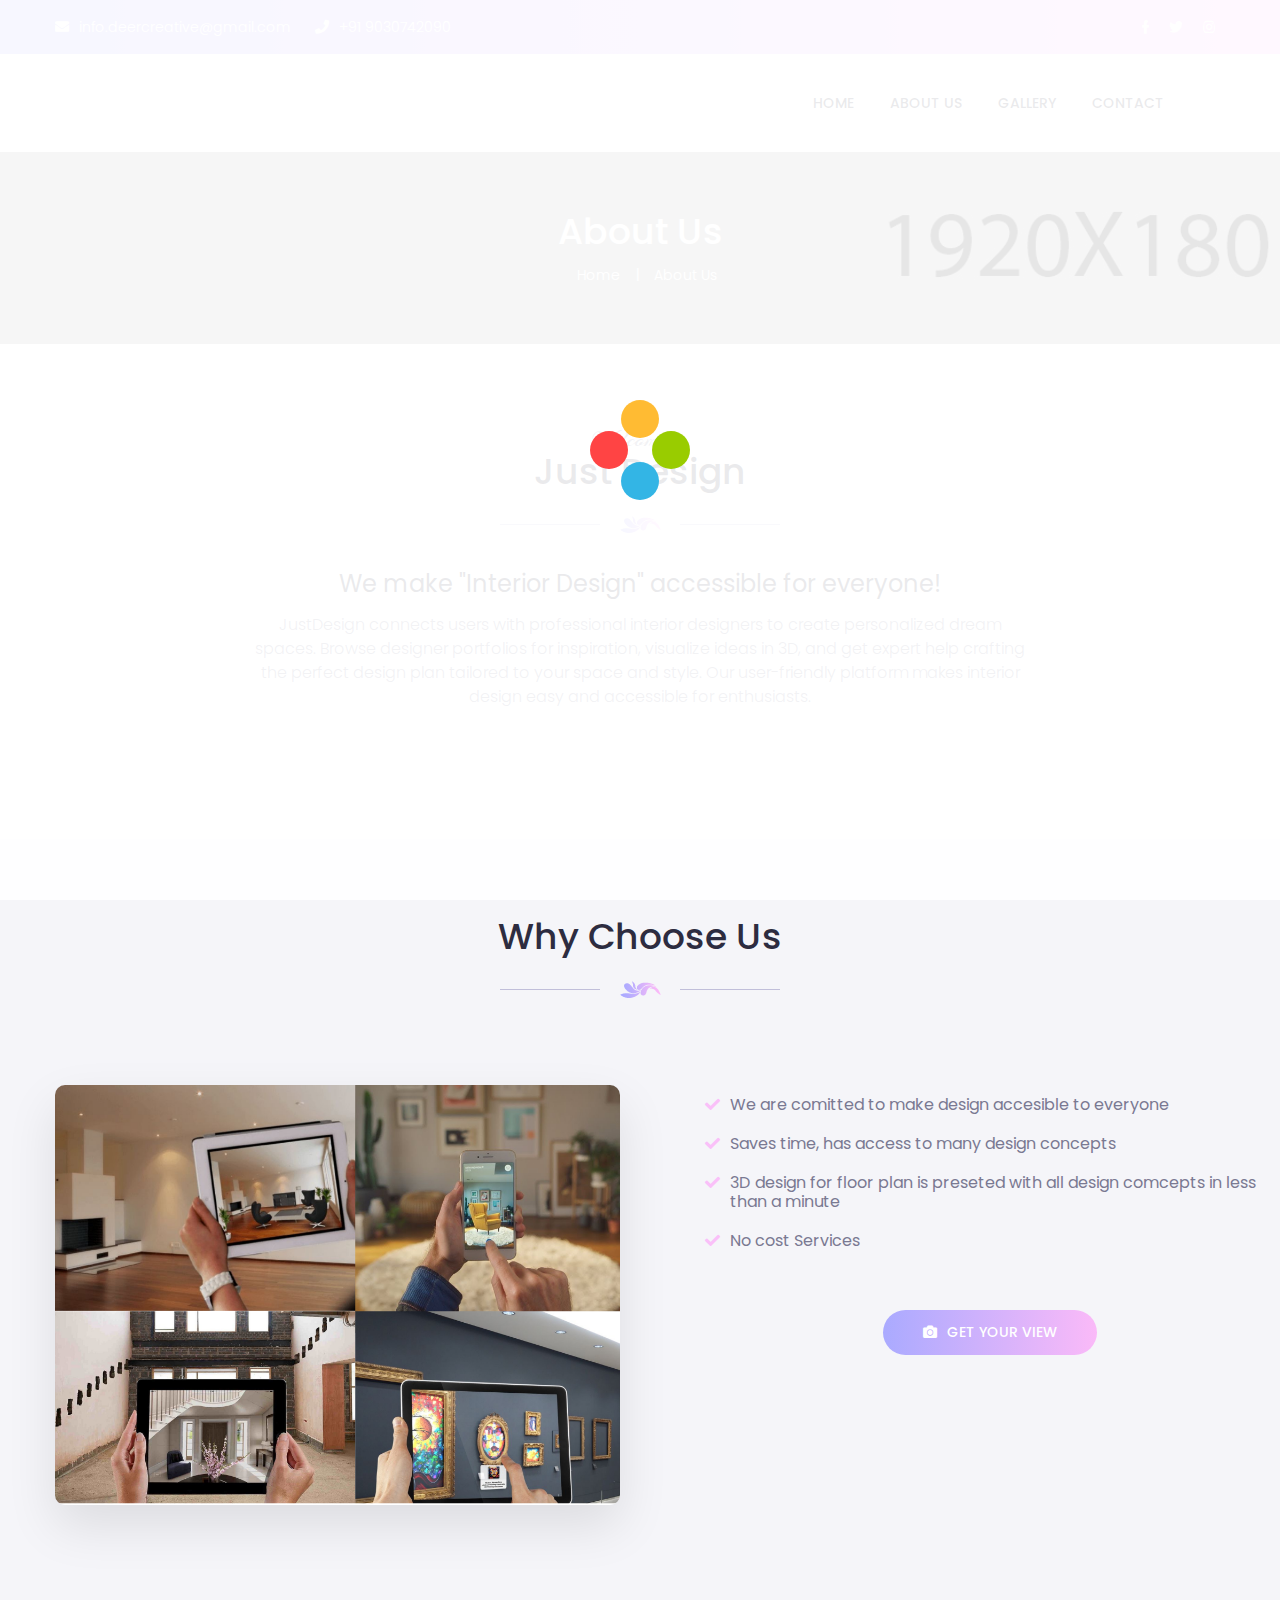
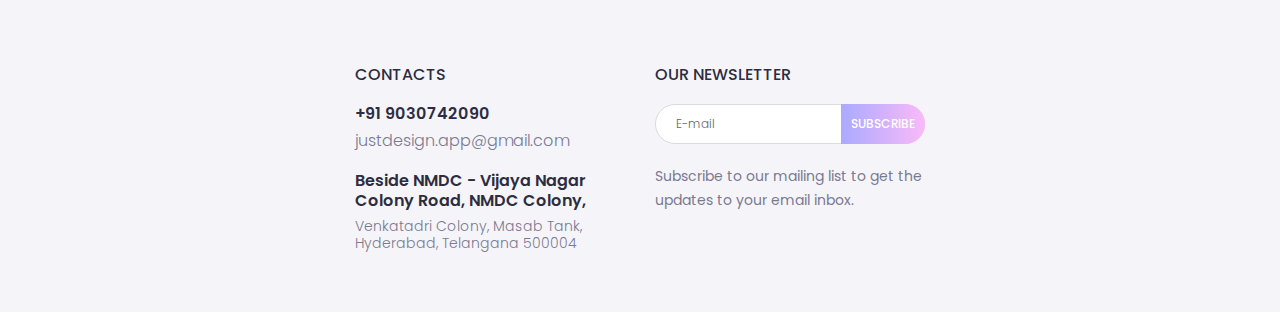
==== aboutus.html @ 532f26d9 "init" ====
<!doctype html>
<!--[if lt IE 7]>		<html class="no-js lt-ie9 lt-ie8 lt-ie7" lang=""> <![endif]-->
<!--[if IE 7]>			<html class="no-js lt-ie9 lt-ie8" lang=""> <![endif]-->
<!--[if IE 8]>			<html class="no-js lt-ie9" lang=""> <![endif]-->
<!--[if gt IE 8]><!-->	<html class="no-js" lang=""> <!--<![endif]-->
<head>
	<meta charset="utf-8">
	<meta http-equiv="X-UA-Compatible" content="IE=edge">
	<meta name="description" content="">
	<meta name="viewport" content="width=device-width, initial-scale=1">
	<title>Just Design | About us</title>
	<link rel="stylesheet" href="css/bootstrap.css">
	<link rel="stylesheet" href="css/icomoon.css">
	<link rel="stylesheet" href="css/icofont.css">
	<link rel="stylesheet" href="css/plugins.css">
	<link rel="stylesheet" href="style.css">
	<link rel="stylesheet" href="css/color.css">
	<link rel="stylesheet" href="css/responsive.css">
	<script src="js/vendor/modernizr-2.8.3-respond-1.4.2.min.js"></script>
</head>
<body class="hb-home hb-homeone">
	<!--[if lt IE 8]>
		<p class="browserupgrade">You are using an <strong>outdated</strong> browser. Please <a href="http://browsehappy.com/">upgrade your browser</a> to improve your experience.</p>
	<![endif]-->
	<!--************************************
			Wrapper Start
	*************************************-->
	<div id="hb-wrapper" class="hb-wrapper hb-haslayout">
		<!--************************************
				Header Start
		*************************************-->
		<header id="hb-header" class="hb-header hb-haslayout">
			<div class="hb-topbar">
				<div class="container">
					<div class="row">
						<div class="col-xs-12 col-sm-12 col-md-12">
							<div class="hb-info-area">
								<ul class="list-unstyled hb-info">
									<li><a href="mailto:info.deercreative@gmail.com"><i class="fa fa-envelope"></i>info.deercreative@gmail.com</a>
									</li>
									<li><i class="fa fa-phone"></i>+91 9030742090</li>
								</ul>
							</div>
							<div class="hb-socialicons-area">
								<!-- <span class="hb-timeandday">Open hours: 8.00-18.00 Mon-Fri</span> -->
								<ul class="hb-socialicons hb-withoutbackground list-unstyled">
									<li><a href="javascript:void(0);"><i class="fab fa-facebook-f"></i></a></li>
									<li><a href="javascript:void(0);"><i class="fab fa-twitter"></i></a></li>
									<!-- <li><a href="javascript:void(0);"><i class="fab fa-google-plus-g"></i></a></li> -->
									<li><a href="javascript:void(0);"><i class="fab fa-instagram"></i></a></li>
								</ul>
							</div>
						</div>
					</div>
				</div>
			</div>
			<div class="hb-navigationarea">
				<div class="container">
					<div class="row">
						<div class="col-xs-12 col-sm-12 col-md-12 col-lg-12">
							<!-- <strong class="hb-logo"><a href="index.html"><img src="images/logo.png" alt="company logo here"></a></strong> -->
							<div class="hb-addnav">
								<!-- <div class="hb-searcharea">
									<a href="#" class="search-opener"><i class="icon_search"></i></a>
								</div> -->
								<!-- <div class="hb-cartarea">
									<a class="dropdown-toggle" data-toggle="dropdown" href="#" role="button" aria-haspopup="true" aria-expanded="false">
									<span class="icon_bag_alt"></span>
									</a>
									<ul class="list-unstyled dropdown-menu hb-cart right">
										<li>
											<figure><img src="images/cart-img01.jpg" alt="image description"></figure>
											<h3><span>$130.00 x 1</span>OIL MASSAGES</h3>
											<button><i class="ti-close"></i></button>
										</li>
										<li>
											<figure><img src="images/cart-img02.jpg" alt="image description"></figure>
											<h3><span>$130.00 x 1</span>OIL MASSAGES</h3>
											<button><i class="ti-close"></i></button>
										</li>
										<li>
											<span class="hb-total">total:<em>$460.00</em></span>
										</li>
										<li>
											<a href="javascript:void(0);" class="hb-btn hb-btn-lg changehover font-base fw-medium text-center text-uppercase">VIEW CARD</a>
											<a href="javascript:void(0);" class="hb-btn hb-btn-lg font-base fw-medium text-center text-uppercase">CHECK OUT</a>
										</li>
									</ul>
								</div> -->
							</div>
							<nav id="hb-nav" class="hb-nav">
								<div class="navbar-header">
									<button type="button" class="navbar-toggle collapsed" data-toggle="collapse" data-target="#hb-navigation" aria-expanded="false">
										<span class="sr-only">Toggle navigation</span>
										<span class="icon-bar"></span>
										<span class="icon-bar"></span>
										<span class="icon-bar"></span>
									</button>
								</div>
								<div id="hb-navigation" class="collapse navbar-collapse hb-navigation">
									<ul>                                                                    
										<li>
											<a href="index.html">Home</a>
										</li>
										<li><a href="aboutus.html">About Us</a></li>
										<li>
											<a href="gallery.html">Gallery</a>
										</li>
										<li><a href="contactus.html">Contact</a></li>
									</ul>
								</div>
							</nav>
						</div>
					</div>
				</div>
			</div>
		</header>
		<!--************************************
				Header End
		*************************************-->
		<div class="search-popup">
			<div class="holder">
				<div class="block">
					<a href="#" class="close-btn"><i class="fa fa-times"></i></a>
					<form action="#" class="search-form">
						<fieldset>
							<input type="search" class="form-control" placeholder="Search">
							<button type="submit" class="btn-primary"><i class="fa fa-search"></i></button>
						</fieldset>
					</form>
				</div>
			</div>
		</div>
		<!--************************************
				Banner Start
		*************************************-->
		<div id="hb-innerbanner" class="hb-innerbanner hb-haslayout">
			<div class="container">
				<div class="row">
					<div class="col-xs-12">
						<div class="hb-innerbanner-area">
							<div  class="hb-bannarheading">
								<h1>About Us</h1>
							</div>
							<ul class="list-unstyled hb-breadcrumb">
								<li><a href="index.html">Home</a></li>
								<li>About us</li>
							</ul>
						</div>
					</div>
				</div>
			</div>
		</div>
		<!--************************************
				Banner End
		*************************************-->
		<!--************************************
				Main Start
		*************************************-->
		<main id="hb-main" class="hb-main hb-haslayout">
			<!--************************************
						Paradise Center Start
			*************************************-->
			<section id="hb-paradisecenter" class="hb-paradisecenter hb-sectionspace hb-haslayout">
				<div class="container">
					<div class="row">
						<div class="col-xs-12 col-sm-12 col-sm-offset-0 col-md-8 col-md-offset-2">
							<div class="hb-sectionhead mb-50">
								<div class="hb-sectiontitle">
									<h2><span>Welcome to</span>
										Just Design
									</h2>
								</div>
								<div class="hb-headcontent">
									<h2>We make "Interior Design" accessible for everyone!</h2>
									<div class="hb-description">
										<p>JustDesign connects users with professional interior designers to create personalized dream spaces. Browse designer portfolios for inspiration, visualize ideas in 3D, and get expert help crafting the perfect design plan tailored to your space and style. Our user-friendly platform makes interior design easy and accessible for enthusiasts.</p>
									</div>
								</div>
							</div>
							<!-- <div class="hb-paradisecenter-area hb-haslayout">
								<figure class="hb-aboutusvideo">
									<img src="https://via.placeholder.com/770x400" alt="images description">
									<a href="https://www.youtube.com/embed/YE7VzlLtp-4?rel=0" data-lightbox="image-1" data-fullscreenmode="true" class="hb-video-btn lightbox html5lightbox"><i class="ti-control-play"></i></a>
								</figure>
							</div> -->
						</div>
					</div>
				</div>
			</section>
			<!--************************************
						Paradise Center End
			*************************************-->
			<!--************************************
						Team Start
			*************************************-->
			<!-- <section id="hb-team" class="hb-team hb-sectionspace hb-bg hb-haslayout">
				<div class="container">
					<div class="row">
						<div class=" col-xs-12 col-sm-12 col-sm-offset-0 col-md-8 col-md-offset-2">
							<div class="hb-sectionhead mb-50">
								<div class="hb-sectiontitle">
									<h2><span>Our Staff</span>
										Meet our Experts
									</h2>
								</div>
							</div>
						</div>
						<div class="hb-teamarea hb-haslayout">
							<div class="col-xs-12 col-sm-6 col-md-3">
								<div class="hb-teambox">
									<figure class="hb-teamimg">
										<img src="https://via.placeholder.com/170x170" alt="images description">
										<figcaption class="hb-imagecontent">
										</figcaption>
									</figure>
									<div class="hb-teamcontent">
										<h3 class="hb-headingtree">Jackson Nash
											<span>Massagist</span>
										</h3>
										<ul class="list-unstyled hb-socialicons hb-socialicons-sm">
											<li class="hb-facebook"><a href="javascript:void(0);"><i class="fab fa-facebook-f"></i></a></li>
											<li class="hb-twitter"><a href="javascript:void(0);"><i class="fab fa-twitter"></i></a></li>
											<li class="hb-googleplus"><a href="javascript:void(0);"><i class="fab fa-google-plus-g"></i></a></li>
											<li class="hb-linkedin"><a href="javascript:void(0);"><i class="fab fa-linkedin-in"></i></a></li>
										</ul>
									</div>
								</div>
							</div>
							<div class="col-xs-12 col-sm-6 col-md-3">
								<div class="hb-teambox">
									<figure class="hb-teamimg">
										<img src="https://via.placeholder.com/170x170" alt="images description">
										<figcaption class="hb-imagecontent">
										</figcaption>
									</figure>
									<div class="hb-teamcontent">
										<h3 class="hb-headingtree">Ollie Schneider
											<span>Orthopaedic Doctor</span>
										</h3>
										<ul class="list-unstyled hb-socialicons hb-socialicons-sm">
											<li class="hb-facebook"><a href="javascript:void(0);"><i class="fab fa-facebook-f"></i></a></li>
											<li class="hb-twitter"><a href="javascript:void(0);"><i class="fab fa-twitter"></i></a></li>
											<li class="hb-googleplus"><a href="javascript:void(0);"><i class="fab fa-google-plus-g"></i></a></li>
											<li class="hb-linkedin"><a href="javascript:void(0);"><i class="fab fa-linkedin-in"></i></a></li>
										</ul>
									</div>
								</div>
							</div>
							<div class="col-xs-12 col-sm-6 col-md-3">
								<div class="hb-teambox">
									<figure class="hb-teamimg">
										<img src="https://via.placeholder.com/170x170" alt="images description">
										<figcaption class="hb-imagecontent">
										</figcaption>
									</figure>
									<div class="hb-teamcontent">
										<h3 class="hb-headingtree">Roger West
											<span>Skin Expert</span>
										</h3>
										<ul class="list-unstyled hb-socialicons hb-socialicons-sm">
											<li class="hb-facebook"><a href="javascript:void(0);"><i class="fab fa-facebook-f"></i></a></li>
											<li class="hb-twitter"><a href="javascript:void(0);"><i class="fab fa-twitter"></i></a></li>
											<li class="hb-googleplus"><a href="javascript:void(0);"><i class="fab fa-google-plus-g"></i></a></li>
											<li class="hb-linkedin"><a href="javascript:void(0);"><i class="fab fa-linkedin-in"></i></a></li>
										</ul>
									</div>
								</div>
							</div>
							<div class="col-xs-12 col-sm-6 col-md-3">
								<div class="hb-teambox">
									<figure class="hb-teamimg">
										<img src="https://via.placeholder.com/170x170" alt="images description">
										<figcaption class="hb-imagecontent">
										</figcaption>
									</figure>
									<div class="hb-teamcontent">
										<h3 class="hb-headingtree">Alex Manning
											<span>Chiropractic</span>
										</h3>
										<ul class="list-unstyled hb-socialicons hb-socialicons-sm">
											<li class="hb-facebook"><a href="javascript:void(0);"><i class="fab fa-facebook-f"></i></a></li>
											<li class="hb-twitter"><a href="javascript:void(0);"><i class="fab fa-twitter"></i></a></li>
											<li class="hb-googleplus"><a href="javascript:void(0);"><i class="fab fa-google-plus-g"></i></a></li>
											<li class="hb-linkedin"><a href="javascript:void(0);"><i class="fab fa-linkedin-in"></i></a></li>
										</ul>
									</div>
								</div>
							</div>
						</div>
					</div>
				</div>
			</section> -->
			<!--************************************
						Team End
			*************************************-->
			<!--************************************
						Why Choose US Start
			*************************************-->
			<section id="hb-whychooseus" class="hb-whychooseus hb-sectionspace hb-bg hb-haslayout">
				<div class="container">
					<div class="row">
						<div class=" col-xs-12 col-sm-12 col-sm-offset-0 col-md-8 col-md-offset-2">
							<div class="hb-sectionhead mb-50">
								<div class="hb-sectiontitle">
									<h2><span></span>
										Why Choose Us
									</h2>
								</div>
							</div>
						</div>
						<div class="col-xs-12 col-sm-6 col-md-6 col-lg-6">
							<figure class="hb-whychooseus-img">
								<img src="images/whychooseus.png" alt="images description">
							</figure>
						</div>
						<div class="col-xs-12 col-sm-6 col-md-6 col-lg-6">
							<div class="hb-whychooseus-content">
								<div class="hb-whychooseus-title">
									<!-- <h3 class="hb-twoheading">Special Treatments</h3> -->
								</div>
								<ul class="list-unstyled hb-whychooseus-list">
									<li>We are comitted to make design accesible to everyone</li>
									<li>Saves time, has access to many design concepts</li>
									<li>3D design for floor plan is preseted with all design comcepts in less than a minute</li>
									<li>No cost Services</li>
									<!-- <li>Special gifts & offers for you</li>
									<li>Created by Medical Professionals of Spa Lab</li> -->
								</ul>
								<!-- <div id="hb-statisticscounters" class="hb-statisticscounters">
									<div class="hb-counter">
										<h3><span data-from="0" data-to="135" data-speed="2000" data-refresh-interval="50">135</span></h3>
										<h4>Clients</h4>
									</div>
									<div class="hb-counter">
										<h3><span data-from="0" data-to="28" data-speed="2000" data-refresh-interval="50">28</span></h3>
										<h4>Therapists</h4>
									</div>
									<div class="hb-counter">
										<h3><span data-from="0" data-to="46" data-speed="2000" data-refresh-interval="50">46</span></h3>
										<h4>Procedures</h4>
									</div>
									<div class="hb-counter">
										<h3><span data-from="0" data-to="27" data-speed="2000" data-refresh-interval="50">27</span></h3>
										<h4>Treatments</h4>
									</div>
								</div> -->
								<div class="hb-btnarea">
									<a href="giftcertificates.html" class="hb-btn"><i class="fa fa-camera"></i>Get your view</a>
								</div>
							</div>
						</div>
					</div>
				</div>
			</section>
			<!--************************************
						Why Choose US End
			*************************************-->
			<!--************************************
						Testimonial Start
			*************************************-->
			<!-- <div id="hb-testimonial" class="hb-testimonial hb-sectionspace hb-haslayout">
				<div class="container">
					<div class="row">
						<div class=" col-sm-12 col-xs-12 col-xs-offset-0 col-md-8 col-md-offset-2">
							<div id="hb-testimonialslider" class="hb-testimonialslider owl-carousel hb-haslayout" >
								<div class="item">
									<div class="hb-testimonialcontent">
										<figure>
											<img src="images/quotes-img01.png" alt="image description">	
										</figure>
										<div class="hb-description">
											<p>Had a massage at deep by the training student ,very professional ,very relaxing and felt very comfortable throughout the treatment ,the salon is always immaculately clean ,friendly and I would recommend this salon 100%</p>
										</div>
										<div  class="hb-uthername">
											<h3>Ollie Schneider</h3> -
											<span class="hb-stars"><span></span></span>
											<span>CEO DeerCreative</span>
										</div>
									</div>
								</div>
								<div class="item">
									<div class="hb-testimonialcontent">
										<figure>
											<img src="images/quotes-img01.png" alt="image description">	
										</figure>
										<div class="hb-description">
											<p>Had a massage at deep by the training student ,very professional ,very relaxing and felt very comfortable throughout the treatment ,the salon is always immaculately clean ,friendly and I would recommend this salon 100%</p>
										</div>
										<div  class="hb-uthername">
											<h3>Ollie Schneider</h3> -
											<span class="hb-stars"><span></span></span>
											<span>CEO DeerCreative</span>
										</div>
									</div>
								</div>
								<div class="item">
									<div class="hb-testimonialcontent">
										<figure>
											<img src="images/quotes-img01.png" alt="image description">	
										</figure>
										<div class="hb-description">
											<p>Had a massage at deep by the training student ,very professional ,very relaxing and felt very comfortable throughout the treatment ,the salon is always immaculately clean ,friendly and I would recommend this salon 100%</p>
										</div>
										<div  class="hb-uthername">
											<h3>Ollie Schneider</h3> -
											<span class="hb-stars"><span></span></span>
											<span>CEO DeerCreative</span>
										</div>
									</div>
								</div>
								<div class="item">
									<div class="hb-testimonialcontent">
										<figure>
											<img src="images/quotes-img01.png" alt="image description">	
										</figure>
										<div class="hb-description">
											<p>Had a massage at deep by the training student ,very professional ,very relaxing and felt very comfortable throughout the treatment ,the salon is always immaculately clean ,friendly and I would recommend this salon 100%</p>
										</div>
										<div  class="hb-uthername">
											<h3>Ollie Schneider</h3> -
											<span class="hb-stars"><span></span></span>
											<span>CEO DeerCreative</span>
										</div>
									</div>
								</div>
								<div class="item">
									<div class="hb-testimonialcontent">
										<figure>
											<img src="images/quotes-img01.png" alt="image description">	
										</figure>
										<div class="hb-description">
											<p>Had a massage at deep by the training student ,very professional ,very relaxing and felt very comfortable throughout the treatment ,the salon is always immaculately clean ,friendly and I would recommend this salon 100%</p>
										</div>
										<div  class="hb-uthername">
											<h3>Ollie Schneider</h3> -
											<span class="hb-stars"><span></span></span>
											<span>CEO DeerCreative</span>
										</div>
									</div>
								</div>
								<div class="item">
									<div class="hb-testimonialcontent">
										<figure>
											<img src="images/quotes-img01.png" alt="image description">	
										</figure>
										<div class="hb-description">
											<p>Had a massage at deep by the training student ,very professional ,very relaxing and felt very comfortable throughout the treatment ,the salon is always immaculately clean ,friendly and I would recommend this salon 100%</p>
										</div>
										<div  class="hb-uthername">
											<h3>Ollie Schneider</h3> -
											<span class="hb-stars"><span></span></span>
											<span>CEO DeerCreative</span>
										</div>
									</div>
								</div>
							</div>
							<div id="hb-testimonialsthumbslider" class="hb-testimonialsthumbslider hb-thumbs owl-carousel">
								<div class="item hb-thumb">
									<figure><img src="https://via.placeholder.com/80x80" alt="image description"></figure>
								</div>
								<div class="item hb-thumb">
									<figure><img src="https://via.placeholder.com/80x80" alt="image description"></figure>
								</div>
								<div class="item hb-thumb">
									<figure><img src="https://via.placeholder.com/80x80" alt="image description"></figure>
								</div>
								<div class="item hb-thumb">
									<figure><img src="https://via.placeholder.com/80x80" alt="image description"></figure>
								</div>
								<div class="item hb-thumb">
									<figure><img src="https://via.placeholder.com/80x80" alt="image description"></figure>
								</div>
								<div class="item hb-thumb">
									<figure><img src="https://via.placeholder.com/80x80" alt="image description"></figure>
								</div>
							</div>
						</div>
					</div>
				</div>
			</div> -->
			<!--************************************
						Testimonial End
			*************************************-->
			<!--************************************
						Appointment Start
			*************************************-->
			<!-- <section id="hb-appointment" class="hb-appointment hb-sectionspace hb-haslayout">
				<div class="container">
					<div class="row">
						<div class="col-xs-12 col-sm-12 col-md-5">
							<figure class="hb-appointmentimg">
								<img src="https://via.placeholder.com/545x470" alt="images description">
							</figure>
						</div>
						<div class="col-xs-12 col-sm-12 col-md-7">
							<div class="hb-sectionhead">
								<div class="hb-sectiontitle">
									<h2><span>Spa Center</span>
										Appointment
									</h2>
								</div>
							</div>
							<div class="hb-appointmentcontent">
								<h3>Want to Make a Booking or Have a Question?</h3>
								<div class="hb-description">
									<p>Call me : <strong>002-6666-8888</strong> or fill out our online booking <span>& equiry form and we’ll contact you</span></p>
								</div>
								<div class="hb-btnarea">
									<a href="booking.html" class="hb-btn">Make an appointment</a>
								</div>
							</div>
						</div>
					</div>
				</div>
			</section> -->
			<!--************************************
						Appointment End
			*************************************-->
		</main>
		<!--************************************
				Main End
		*************************************-->
		<!--************************************
				Footer Start
		*************************************-->
		<footer id="hb-footer" class="hb-footer hb-haslayout">
			<div class="hb-footer-area">
				<div class="container">
					<div class="row">
						<div class="col-xs-12 col-sm-6 col-md-3">
							<div class="hb-col">
								<strong class="hb-logo">
									<!-- <a href="javascript:void"><img src="images/logo.png" alt=""></a> -->
								</strong>
								<!-- <span class="hb-timeandday">Open hours: 8.00-18.00 Mon-Fri</span> -->
								<ul class="list-unstyled hb-socialicons">
									<!-- <li><a href="javascript:void(0);"><i class="fab fa-facebook-f"></i></a></li>
									<li><a href="javascript:void(0);"><i class="fab fa-twitter"></i></a></li>
									<li class="hb-googleplus"><a href="javascript:void(0);"><i class="fab fa-google-plus-g"></i></a></li> -->
									<li><a href="https://www.instagram.com/justdesign.app?igsh=MWFzcHBxNmJ0dnIwag%3D%3D&utm_source=qr"><i class="fab fa-instagram"></i></a></li>
								</ul>
							</div>
						</div>
						<div class="col-xs-12 col-sm-6 col-md-3">
							<div class="hb-col">
								<h3>Contacts</h3>
								<ul class="list-unstyled hb-info">
									<li><span>+91 9030742090<a href="#">justdesign.app@gmail.com</a></span>
									</li>
									<li><span>Beside NMDC - Vijaya Nagar Colony Road, NMDC Colony,<em>Venkatadri Colony, Masab Tank, Hyderabad, Telangana 500004</em></span></li>
								</ul>
							</div>
						</div>
						<div class="col-xs-12 col-sm-6 col-md-3">
							<div class="hb-col">
								<h3>Our Newsletter</h3>
								<div class="hb-emailarea">
									<form class="hb-formtheme">
										<fieldset>
											<div class="form-group">
												<input type="text" class="form-control" placeholder="E-mail">
												<button type="submit" class="hb-btn">SUBSCRIBE</button>
											</div>
										</fieldset>
									</form>
								</div>
								<div class="hb-description">
									<p>Subscribe to our mailing list to get the updates to your email inbox.</p>
								</div>
							</div>
						</div>
						<div class="col-xs-12 col-sm-6 col-md-3">
							<div class="hb-col hb-widget">
								<ul>
									<!-- <li><a href="javascript:void(0);"><img src="https://via.placeholder.com/80x80" alt="image description"></a></li>
									<li><a href="javascript:void(0);"><img src="https://via.placeholder.com/80x80" alt="image description"></a></li>
									<li><a href="javascript:void(0);"><img src="https://via.placeholder.com/80x80" alt="image description"></a></li>
									<li><a href="javascript:void(0);"><img src="https://via.placeholder.com/80x80" alt="image description"></a></li>
									<li><a href="javascript:void(0);"><img src="https://via.placeholder.com/80x80" alt="image description"></a></li>
									<li><a href="javascript:void(0);"><img src="https://via.placeholder.com/80x80" alt="image description"></a></li> -->
								</ul>
							</div>
						</div>
					</div>
				</div>
			</div>
			<!-- <div class="hb-footerbar">
				<div class="container">
					<div class="row">
						<div class="col-xs-12 col-sm-12 col-md-12">
							<span class="hb-copyright">Copyright ©2018 DeerCreative.</span>
							<ul class="list-unstyled hb-footernav">
								<li><a href="javascript:void(0);">About </a></li>
								<li><a href="javascript:void(0);">Terms & Conditions</a></li>
								<li><a href="javascript:void(0);">Privacy Policy</a></li>
								<li><a href="javascript:void(0);">Contact</a></li>
							</ul>
						</div>
					</div>
				</div>
			</div> -->
		</footer>
		<!--************************************
				Footer End
		*************************************-->
		<span id="back-top" class="text-center rounded-circle fa fa-angle-up"></span>
		<div id="loader" class="loader-holder">
			<div class="block">
			    <div class="dot white"></div>
			    <div class="dot"></div>
			    <div class="dot"></div>
			    <div class="dot"></div>
			    <div class="dot"></div>
			</div>
		</div>
	</div>
	<!--************************************
			Wrapper End
	*************************************-->
	<script src="js/vendor/jquery-library.js"></script>
	<script src="js/vendor/bootstrap.min.js"></script>
	<script src="js/owl.carousel.min.js"></script>
	<script src="js/isotope.pkgd.js"></script>
	<script src="js/isotop.js"></script>
	<script src="js/html5lightbox.js"></script>
	<script src="js/countTo.js"></script>
	<script src="js/appear.js"></script>
	<script src="js/main.js"></script>
</body>
</html>
---- css/icomoon.css ----
@font-face {
	font-family: 'icomoon';
	src: url('../fonts/icomoon.eot?hc836c');
	src: url('../fonts/icomoon.eot?hc836c#iefix') format('embedded-opentype'),
		 url('../fonts/icomoon.ttf?hc836c') format('truetype'),
		 url('../fonts/icomoon.woff?hc836c') format('woff'),
		 url('../fonts/icomoon.svg?hc836c#icomoon') format('svg');
	font-weight: normal;
	font-style: normal;
}
[class^="icon-"],
[class*=" icon-"] {
	font-family: 'icomoon' !important;
	speak: none;
	font-style: normal;
	font-weight: normal;
	font-variant: normal;
	text-transform: none;
	line-height: 1;
	-webkit-font-smoothing: antialiased;
	-moz-osx-font-smoothing: grayscale;
}
.icon-apartment:before { content: "\e900"; }
.icon-arrow-down-circle:before { content: "\e901"; }
.icon-arrow-left-circle:before { content: "\e902"; }
.icon-arrow-right-circle:before { content: "\e903"; }
.icon-arrow-up-circle:before { content: "\e904"; }
.icon-bicycle:before { content: "\e905"; }
.icon-bus:before { content: "\e906"; }
.icon-calendar-full:before { content: "\e907"; }
.icon-camera-video:before { content: "\e908"; }
.icon-car:before { content: "\e909"; }
.icon-chart-bars:before { content: "\e90a"; }
.icon-checkmark-circle:before { content: "\e90b"; }
.icon-chevron-down:before { content: "\e90c"; }
.icon-chevron-down-circle:before { content: "\e90d"; }
.icon-chevron-left:before { content: "\e90e"; }
.icon-chevron-left-circle:before { content: "\e90f"; }
.icon-chevron-right:before { content: "\e910"; }
.icon-chevron-right-circle:before { content: "\e911"; }
.icon-chevron-up:before { content: "\e912"; }
.icon-chevron-up-circle:before { content: "\e913"; }
.icon-circle-minus:before { content: "\e914"; }
.icon-cloud-sync:before { content: "\e915"; }
.icon-code:before { content: "\e916"; }
.icon-coffee-cup:before { content: "\e917"; }
.icon-construction:before { content: "\e918"; }
.icon-cross-circle:before { content: "\e919"; }
.icon-diamond:before { content: "\e91a"; }
.icon-dinner:before { content: "\e91b"; }
.icon-direction-ltr:before { content: "\e91c"; }
.icon-direction-rtl:before { content: "\e91d"; }
.icon-drop:before { content: "\e91e"; }
.icon-enter-down:before { content: "\e91f"; }
.icon-envelope:before { content: "\e920"; }
.icon-exit-up:before { content: "\e921"; }
.icon-file-add:before { content: "\e922"; }
.icon-film-play:before { content: "\e923"; }
.icon-frame-contract:before { content: "\e924"; }
.icon-frame-expand:before { content: "\e925"; }
.icon-funnel:before { content: "\e926"; }
.icon-graduation-hat:before { content: "\e927"; }
.icon-hand:before { content: "\e928"; }
.icon-heart-pulse:before { content: "\e929"; }
.icon-highlight:before { content: "\e92a"; }
.icon-hourglass:before { content: "\e92b"; }
.icon-inbox:before { content: "\e92c"; }
.icon-laptop-phone:before { content: "\e92d"; }
.icon-layers:before { content: "\e92e"; }
.icon-license:before { content: "\e92f"; }
.icon-lighter:before { content: "\e930"; }
.icon-linearicons:before { content: "\e931"; }
.icon-line-spacing:before { content: "\e932"; }
.icon-magnifier:before { content: "\e933"; }
.icon-map-marker:before { content: "\e934"; }
.icon-menu-circle:before { content: "\e935"; }
.icon-moon:before { content: "\e936"; }
.icon-move:before { content: "\e937"; }
.icon-music-note:before { content: "\e938"; }
.icon-mustache:before { content: "\e939"; }
.icon-paperclip:before { content: "\e93a"; }
.icon-paw:before { content: "\e93b"; }
.icon-phone-handset:before { content: "\e93c"; }
.icon-picture:before { content: "\e93d"; }
.icon-plus-circle:before { content: "\e93e"; }
.icon-pointer-down:before { content: "\e93f"; }
.icon-pointer-left:before { content: "\e940"; }
.icon-pointer-right:before { content: "\e941"; }
.icon-pointer-up:before { content: "\e942"; }
.icon-poop:before { content: "\e943"; }
.icon-power-switch:before { content: "\e944"; }
.icon-question-circle:before { content: "\e945"; }
.icon-screen:before { content: "\e946"; }
.icon-select:before { content: "\e947"; }
.icon-shirt:before { content: "\e948"; }
.icon-smartphone:before { content: "\e949"; }
.icon-star:before { content: "\e94a"; }
.icon-store:before { content: "\e94b"; }
.icon-sync:before { content: "\e94c"; }
.icon-tag:before { content: "\e94d"; }
.icon-text-align-center:before { content: "\e94e"; }
.icon-text-align-justify:before { content: "\e94f"; }
.icon-text-align-left:before { content: "\e950"; }
.icon-text-align-right:before { content: "\e951"; }
.icon-text-format:before { content: "\e952"; }
.icon-text-format-remove:before { content: "\e953"; }
.icon-text-size:before { content: "\e954"; }
.icon-thumbs-down:before { content: "\e955"; }
.icon-thumbs-up:before { content: "\e956"; }
.icon-train:before { content: "\e957"; }
.icon-trash:before { content: "\e958"; }
.icon-unlink:before { content: "\e959"; }
.icon-volume:before { content: "\e95a"; }
.icon-wheelchair:before { content: "\e95b"; }
.icon-home:before { content: "\e95c"; }
.icon-home2:before { content: "\e95d"; }
.icon-home3:before { content: "\e95e"; }
.icon-office:before { content: "\e95f"; }
.icon-newspaper:before { content: "\e960"; }
.icon-pencil:before { content: "\e961"; }
.icon-pencil2:before { content: "\e962"; }
.icon-quill:before { content: "\e963"; }
.icon-pen:before { content: "\e964"; }
.icon-blog:before { content: "\e965"; }
.icon-eyedropper:before { content: "\e966"; }
.icon-droplet:before { content: "\e967"; }
.icon-paint-format:before { content: "\e968"; }
.icon-image:before { content: "\e969"; }
.icon-images:before { content: "\e96a"; }
.icon-camera:before { content: "\e96b"; }
.icon-headphones:before { content: "\e96c"; }
.icon-music:before { content: "\e96d"; }
.icon-play:before { content: "\e96e"; }
.icon-film:before { content: "\e96f"; }
.icon-video-camera:before { content: "\e970"; }
.icon-dice:before { content: "\e971"; }
.icon-pacman:before { content: "\e972"; }
.icon-spades:before { content: "\e973"; }
.icon-clubs:before { content: "\e974"; }
.icon-diamonds:before { content: "\e975"; }
.icon-bullhorn:before { content: "\e976"; }
.icon-connection:before { content: "\e977"; }
.icon-podcast:before { content: "\e978"; }
.icon-feed:before { content: "\e979"; }
.icon-mic:before { content: "\e97a"; }
.icon-book:before { content: "\e97b"; }
.icon-books:before { content: "\e97c"; }
.icon-library:before { content: "\e97d"; }
.icon-file-text:before { content: "\e97e"; }
.icon-profile:before { content: "\e97f"; }
.icon-file-empty:before { content: "\e980"; }
.icon-files-empty:before { content: "\e981"; }
.icon-file-text2:before { content: "\e982"; }
.icon-file-picture:before { content: "\e983"; }
.icon-file-music:before { content: "\e984"; }
.icon-file-play:before { content: "\e985"; }
.icon-file-video:before { content: "\e986"; }
.icon-file-zip:before { content: "\e987"; }
.icon-copy:before { content: "\e988"; }
.icon-paste:before { content: "\e989"; }
.icon-stack:before { content: "\e98a"; }
.icon-folder:before { content: "\e98b"; }
.icon-folder-open:before { content: "\e98c"; }
.icon-folder-plus:before { content: "\e98d"; }
.icon-folder-minus:before { content: "\e98e"; }
.icon-folder-download:before { content: "\e98f"; }
.icon-folder-upload:before { content: "\e990"; }
.icon-price-tag:before { content: "\e991"; }
.icon-price-tags:before { content: "\e992"; }
.icon-barcode:before { content: "\e993"; }
.icon-qrcode:before { content: "\e994"; }
.icon-ticket:before { content: "\e995"; }
.icon-cart:before { content: "\e996"; }
.icon-coin-dollar:before { content: "\e997"; }
.icon-coin-euro:before { content: "\e998"; }
.icon-coin-pound:before { content: "\e999"; }
.icon-coin-yen:before { content: "\e99a"; }
.icon-credit-card:before { content: "\e99b"; }
.icon-calculator:before { content: "\e99c"; }
.icon-lifebuoy:before { content: "\e99d"; }
.icon-phone:before { content: "\e99e"; }
.icon-phone-hang-up:before { content: "\e99f"; }
.icon-address-book:before { content: "\e9a0"; }
.icon-envelop:before { content: "\e9a1"; }
.icon-pushpin:before { content: "\e9a2"; }
.icon-location:before { content: "\e9a3"; }
.icon-location2:before { content: "\e9a4"; }
.icon-compass:before { content: "\e9a5"; }
.icon-compass2:before { content: "\e9a6"; }
.icon-map:before { content: "\e9a7"; }
.icon-map2:before { content: "\e9a8"; }
.icon-history:before { content: "\e9a9"; }
.icon-clock:before { content: "\e9aa"; }
.icon-clock2:before { content: "\e9ab"; }
.icon-alarm:before { content: "\e9ac"; }
.icon-bell:before { content: "\e9ad"; }
.icon-stopwatch:before { content: "\e9ae"; }
.icon-calendar:before { content: "\e9af"; }
.icon-printer:before { content: "\e9b0"; }
.icon-keyboard:before { content: "\e9b1"; }
.icon-display:before { content: "\e9b2"; }
.icon-laptop:before { content: "\e9b3"; }
.icon-mobile:before { content: "\e9b4"; }
.icon-mobile2:before { content: "\e9b5"; }
.icon-tablet:before { content: "\e9b6"; }
.icon-tv:before { content: "\e9b7"; }
.icon-drawer:before { content: "\e9b8"; }
.icon-drawer2:before { content: "\e9b9"; }
.icon-box-add:before { content: "\e9ba"; }
.icon-box-remove:before { content: "\e9bb"; }
.icon-download:before { content: "\e9bc"; }
.icon-upload:before { content: "\e9bd"; }
.icon-floppy-disk:before { content: "\e9be"; }
.icon-drive:before { content: "\e9bf"; }
.icon-database:before { content: "\e9c0"; }
.icon-undo:before { content: "\e9c1"; }
.icon-redo:before { content: "\e9c2"; }
.icon-undo2:before { content: "\e9c3"; }
.icon-redo2:before { content: "\e9c4"; }
.icon-forward:before { content: "\e9c5"; }
.icon-reply:before { content: "\e9c6"; }
.icon-bubble:before { content: "\e9c7"; }
.icon-bubbles:before { content: "\e9c8"; }
.icon-bubbles2:before { content: "\e9c9"; }
.icon-bubble2:before { content: "\e9ca"; }
.icon-bubbles3:before { content: "\e9cb"; }
.icon-bubbles4:before { content: "\e9cc"; }
.icon-user:before { content: "\e9cd"; }
.icon-users:before { content: "\e9ce"; }
.icon-user-plus:before { content: "\e9cf"; }
.icon-user-minus:before { content: "\e9d0"; }
.icon-user-check:before { content: "\e9d1"; }
.icon-user-tie:before { content: "\e9d2"; }
.icon-quotes-left:before { content: "\e9d3"; }
.icon-quotes-right:before { content: "\e9d4"; }
.icon-hour-glass:before { content: "\e9d5"; }
.icon-spinner:before { content: "\e9d6"; }
.icon-spinner2:before { content: "\e9d7"; }
.icon-spinner3:before { content: "\e9d8"; }
.icon-spinner4:before { content: "\e9d9"; }
.icon-spinner5:before { content: "\e9da"; }
.icon-spinner6:before { content: "\e9db"; }
.icon-spinner7:before { content: "\e9dc"; }
.icon-spinner8:before { content: "\e9dd"; }
.icon-spinner9:before { content: "\e9de"; }
.icon-spinner10:before { content: "\e9df"; }
.icon-spinner11:before { content: "\e9e0"; }
.icon-binoculars:before { content: "\e9e1"; }
.icon-search:before { content: "\e9e2"; }
.icon-zoom-in:before { content: "\e9e3"; }
.icon-zoom-out:before { content: "\e9e4"; }
.icon-enlarge:before { content: "\e9e5"; }
.icon-shrink:before { content: "\e9e6"; }
.icon-enlarge2:before { content: "\e9e7"; }
.icon-shrink2:before { content: "\e9e8"; }
.icon-key:before { content: "\e9e9"; }
.icon-key2:before { content: "\e9ea"; }
.icon-lock:before { content: "\e9eb"; }
.icon-unlocked:before { content: "\e9ec"; }
.icon-wrench:before { content: "\e9ed"; }
.icon-equalizer:before { content: "\e9ee"; }
.icon-equalizer2:before { content: "\e9ef"; }
.icon-cog:before { content: "\e9f0"; }
.icon-cogs:before { content: "\e9f1"; }
.icon-hammer:before { content: "\e9f2"; }
.icon-magic-wand:before { content: "\e9f3"; }
.icon-aid-kit:before { content: "\e9f4"; }
.icon-bug:before { content: "\e9f5"; }
.icon-pie-chart:before { content: "\e9f6"; }
.icon-stats-dots:before { content: "\e9f7"; }
.icon-stats-bars:before { content: "\e9f8"; }
.icon-stats-bars2:before { content: "\e9f9"; }
.icon-trophy:before { content: "\e9fa"; }
.icon-gift:before { content: "\e9fb"; }
.icon-glass:before { content: "\e9fc"; }
.icon-glass2:before { content: "\e9fd"; }
.icon-mug:before { content: "\e9fe"; }
.icon-spoon-knife:before { content: "\e9ff"; }
.icon-leaf:before { content: "\ea00"; }
.icon-rocket:before { content: "\ea01"; }
.icon-meter:before { content: "\ea02"; }
.icon-meter2:before { content: "\ea03"; }
.icon-hammer2:before { content: "\ea04"; }
.icon-fire:before { content: "\ea05"; }
.icon-lab:before { content: "\ea06"; }
.icon-magnet:before { content: "\ea07"; }
.icon-bin:before { content: "\ea08"; }
.icon-bin2:before { content: "\ea09"; }
.icon-briefcase:before { content: "\ea0a"; }
.icon-airplane:before { content: "\ea0b"; }
.icon-truck:before { content: "\ea0c"; }
.icon-road:before { content: "\ea0d"; }
.icon-accessibility:before { content: "\ea0e"; }
.icon-target:before { content: "\ea0f"; }
.icon-shield:before { content: "\ea10"; }
.icon-power:before { content: "\ea11"; }
.icon-switch:before { content: "\ea12"; }
.icon-power-cord:before { content: "\ea13"; }
.icon-clipboard:before { content: "\ea14"; }
.icon-list-numbered:before { content: "\ea15"; }
.icon-list:before { content: "\ea16"; }
.icon-list2:before { content: "\ea17"; }
.icon-tree:before { content: "\ea18"; }
.icon-menu:before { content: "\ea19"; }
.icon-menu2:before { content: "\ea1a"; }
.icon-menu3:before { content: "\ea1b"; }
.icon-menu4:before { content: "\ea1c"; }
.icon-cloud:before { content: "\ea1d"; }
.icon-cloud-download:before { content: "\ea1e"; }
.icon-cloud-upload:before { content: "\ea1f"; }
.icon-cloud-check:before { content: "\ea20"; }
.icon-download2:before { content: "\ea21"; }
.icon-upload2:before { content: "\ea22"; }
.icon-download3:before { content: "\ea23"; }
.icon-upload3:before { content: "\ea24"; }
.icon-sphere:before { content: "\ea25"; }
.icon-earth:before { content: "\ea26"; }
.icon-link:before { content: "\ea27"; }
.icon-flag:before { content: "\ea28"; }
.icon-attachment:before { content: "\ea29"; }
.icon-eye:before { content: "\ea2a"; }
.icon-eye-plus:before { content: "\ea2b"; }
.icon-eye-minus:before { content: "\ea2c"; }
.icon-eye-blocked:before { content: "\ea2d"; }
.icon-bookmark:before { content: "\ea2e"; }
.icon-bookmarks:before { content: "\ea2f"; }
.icon-sun:before { content: "\ea30"; }
.icon-contrast:before { content: "\ea31"; }
.icon-brightness-contrast:before { content: "\ea32"; }
.icon-star-empty:before { content: "\ea33"; }
.icon-star-half:before { content: "\ea34"; }
.icon-star-full:before { content: "\ea35"; }
.icon-heart:before { content: "\ea36"; }
.icon-heart-broken:before { content: "\ea37"; }
.icon-man:before { content: "\ea38"; }
.icon-woman:before { content: "\ea39"; }
.icon-man-woman:before { content: "\ea3a"; }
.icon-happy:before { content: "\ea3b"; }
.icon-happy2:before { content: "\ea3c"; }
.icon-smile:before { content: "\ea3d"; }
.icon-smile2:before { content: "\ea3e"; }
.icon-tongue:before { content: "\ea3f"; }
.icon-tongue2:before { content: "\ea40"; }
.icon-sad:before { content: "\ea41"; }
.icon-sad2:before { content: "\ea42"; }
.icon-wink:before { content: "\ea43"; }
.icon-wink2:before { content: "\ea44"; }
.icon-grin:before { content: "\ea45"; }
.icon-grin2:before { content: "\ea46"; }
.icon-cool:before { content: "\ea47"; }
.icon-cool2:before { content: "\ea48"; }
.icon-angry:before { content: "\ea49"; }
.icon-angry2:before { content: "\ea4a"; }
.icon-evil:before { content: "\ea4b"; }
.icon-evil2:before { content: "\ea4c"; }
.icon-shocked:before { content: "\ea4d"; }
.icon-shocked2:before { content: "\ea4e"; }
.icon-baffled:before { content: "\ea4f"; }
.icon-baffled2:before { content: "\ea50"; }
.icon-confused:before { content: "\ea51"; }
.icon-confused2:before { content: "\ea52"; }
.icon-neutral:before { content: "\ea53"; }
.icon-neutral2:before { content: "\ea54"; }
.icon-hipster:before { content: "\ea55"; }
.icon-hipster2:before { content: "\ea56"; }
.icon-wondering:before { content: "\ea57"; }
.icon-wondering2:before { content: "\ea58"; }
.icon-sleepy:before { content: "\ea59"; }
.icon-sleepy2:before { content: "\ea5a"; }
.icon-frustrated:before { content: "\ea5b"; }
.icon-frustrated2:before { content: "\ea5c"; }
.icon-crying:before { content: "\ea5d"; }
.icon-crying2:before { content: "\ea5e"; }
.icon-point-up:before { content: "\ea5f"; }
.icon-point-right:before { content: "\ea60"; }
.icon-point-down:before { content: "\ea61"; }
.icon-point-left:before { content: "\ea62"; }
.icon-warning:before { content: "\ea63"; }
.icon-notification:before { content: "\ea64"; }
.icon-question:before { content: "\ea65"; }
.icon-plus:before { content: "\ea66"; }
.icon-minus:before { content: "\ea67"; }
.icon-info:before { content: "\ea68"; }
.icon-cancel-circle:before { content: "\ea69"; }
.icon-blocked:before { content: "\ea6a"; }
.icon-cross:before { content: "\ea6b"; }
.icon-checkmark:before { content: "\ea6c"; }
.icon-checkmark2:before { content: "\ea6d"; }
.icon-spell-check:before { content: "\ea6e"; }
.icon-enter:before { content: "\ea6f"; }
.icon-exit:before { content: "\ea70"; }
.icon-play2:before { content: "\ea71"; }
.icon-pause:before { content: "\ea72"; }
.icon-stop:before { content: "\ea73"; }
.icon-previous:before { content: "\ea74"; }
.icon-next:before { content: "\ea75"; }
.icon-backward:before { content: "\ea76"; }
.icon-forward2:before { content: "\ea77"; }
.icon-play3:before { content: "\ea78"; }
.icon-pause2:before { content: "\ea79"; }
.icon-stop2:before { content: "\ea7a"; }
.icon-backward2:before { content: "\ea7b"; }
.icon-forward3:before { content: "\ea7c"; }
.icon-first:before { content: "\ea7d"; }
.icon-last:before { content: "\ea7e"; }
.icon-previous2:before { content: "\ea7f"; }
.icon-next2:before { content: "\ea80"; }
.icon-eject:before { content: "\ea81"; }
.icon-volume-high:before { content: "\ea82"; }
.icon-volume-medium:before { content: "\ea83"; }
.icon-volume-low:before { content: "\ea84"; }
.icon-volume-mute:before { content: "\ea85"; }
.icon-volume-mute2:before { content: "\ea86"; }
.icon-volume-increase:before { content: "\ea87"; }
.icon-volume-decrease:before { content: "\ea88"; }
.icon-loop:before { content: "\ea89"; }
.icon-loop2:before { content: "\ea8a"; }
.icon-infinite:before { content: "\ea8b"; }
.icon-shuffle:before { content: "\ea8c"; }
.icon-arrow-up-left:before { content: "\ea8d"; }
.icon-arrow-up:before { content: "\ea8e"; }
.icon-arrow-up-right:before { content: "\ea8f"; }
.icon-arrow-right:before { content: "\ea90"; }
.icon-arrow-down-right:before { content: "\ea91"; }
.icon-arrow-down:before { content: "\ea92"; }
.icon-arrow-down-left:before { content: "\ea93"; }
.icon-arrow-left:before { content: "\ea94"; }
.icon-arrow-up-left2:before { content: "\ea95"; }
.icon-arrow-up2:before { content: "\ea96"; }
.icon-arrow-up-right2:before { content: "\ea97"; }
.icon-arrow-right2:before { content: "\ea98"; }
.icon-arrow-down-right2:before { content: "\ea99"; }
.icon-arrow-down2:before { content: "\ea9a"; }
.icon-arrow-down-left2:before { content: "\ea9b"; }
.icon-arrow-left2:before { content: "\ea9c"; }
.icon-circle-up:before { content: "\ea9d"; }
.icon-circle-right:before { content: "\ea9e"; }
.icon-circle-down:before { content: "\ea9f"; }
.icon-circle-left:before { content: "\eaa0"; }
.icon-tab:before { content: "\eaa1"; }
.icon-move-up:before { content: "\eaa2"; }
.icon-move-down:before { content: "\eaa3"; }
.icon-sort-alpha-asc:before { content: "\eaa4"; }
.icon-sort-alpha-desc:before { content: "\eaa5"; }
.icon-sort-numeric-asc:before { content: "\eaa6"; }
.icon-sort-numberic-desc:before { content: "\eaa7"; }
.icon-sort-amount-asc:before { content: "\eaa8"; }
.icon-sort-amount-desc:before { content: "\eaa9"; }
.icon-command:before { content: "\eaaa"; }
.icon-shift:before { content: "\eaab"; }
.icon-ctrl:before { content: "\eaac"; }
.icon-opt:before { content: "\eaad"; }
.icon-checkbox-checked:before { content: "\eaae"; }
.icon-checkbox-unchecked:before { content: "\eaaf"; }
.icon-radio-checked:before { content: "\eab0"; }
.icon-radio-checked2:before { content: "\eab1"; }
.icon-radio-unchecked:before { content: "\eab2"; }
.icon-crop:before { content: "\eab3"; }
.icon-make-group:before { content: "\eab4"; }
.icon-ungroup:before { content: "\eab5"; }
.icon-scissors:before { content: "\eab6"; }
.icon-filter:before { content: "\eab7"; }
.icon-font:before { content: "\eab8"; }
.icon-ligature:before { content: "\eab9"; }
.icon-ligature2:before { content: "\eaba"; }
.icon-text-height:before { content: "\eabb"; }
.icon-text-width:before { content: "\eabc"; }
.icon-font-size:before { content: "\eabd"; }
.icon-bold:before { content: "\eabe"; }
.icon-underline:before { content: "\eabf"; }
.icon-italic:before { content: "\eac0"; }
.icon-strikethrough:before { content: "\eac1"; }
.icon-omega:before { content: "\eac2"; }
.icon-sigma:before { content: "\eac3"; }
.icon-page-break:before { content: "\eac4"; }
.icon-superscript:before { content: "\eac5"; }
.icon-subscript:before { content: "\eac6"; }
.icon-superscript2:before { content: "\eac7"; }
.icon-subscript2:before { content: "\eac8"; }
.icon-text-color:before { content: "\eac9"; }
.icon-pagebreak:before { content: "\eaca"; }
.icon-clear-formatting:before { content: "\eacb"; }
.icon-table:before { content: "\eacc"; }
.icon-table2:before { content: "\eacd"; }
.icon-insert-template:before { content: "\eace"; }
.icon-pilcrow:before { content: "\eacf"; }
.icon-ltr:before { content: "\ead0"; }
.icon-rtl:before { content: "\ead1"; }
.icon-section:before { content: "\ead2"; }
.icon-paragraph-left:before { content: "\ead3"; }
.icon-paragraph-center:before { content: "\ead4"; }
.icon-paragraph-right:before { content: "\ead5"; }
.icon-paragraph-justify:before { content: "\ead6"; }
.icon-indent-increase:before { content: "\ead7"; }
.icon-indent-decrease:before { content: "\ead8"; }
.icon-share:before { content: "\ead9"; }
.icon-new-tab:before { content: "\eada"; }
.icon-embed:before { content: "\eadb"; }
.icon-embed2:before { content: "\eadc"; }
.icon-terminal:before { content: "\eadd"; }
.icon-share2:before { content: "\eade"; }
.icon-mail:before { content: "\eadf"; }
.icon-mail2:before { content: "\eae0"; }
.icon-mail3:before { content: "\eae1"; }
.icon-mail4:before { content: "\eae2"; }
.icon-amazon:before { content: "\eae3"; }
.icon-google:before { content: "\eae4"; }
.icon-google2:before { content: "\eae5"; }
.icon-google3:before { content: "\eae6"; }
.icon-google-plus:before { content: "\eae7"; }
.icon-google-plus2:before { content: "\eae8"; }
.icon-google-plus3:before { content: "\eae9"; }
.icon-hangouts:before { content: "\eaea"; }
.icon-google-drive:before { content: "\eaeb"; }
.icon-facebook:before { content: "\eaec"; }
.icon-facebook2:before { content: "\eaed"; }
.icon-instagram:before { content: "\eaee"; }
.icon-whatsapp:before { content: "\eaef"; }
.icon-spotify:before { content: "\eaf0"; }
.icon-telegram:before { content: "\eaf1"; }
.icon-twitter:before { content: "\eaf2"; }
.icon-vine:before { content: "\eaf3"; }
.icon-vk:before { content: "\eaf4"; }
.icon-renren:before { content: "\eaf5"; }
.icon-sina-weibo:before { content: "\eaf6"; }
.icon-rss:before { content: "\eaf7"; }
.icon-rss2:before { content: "\eaf8"; }
.icon-youtube:before { content: "\eaf9"; }
.icon-youtube2:before { content: "\eafa"; }
.icon-twitch:before { content: "\eafb"; }
.icon-vimeo:before { content: "\eafc"; }
.icon-vimeo2:before { content: "\eafd"; }
.icon-lanyrd:before { content: "\eafe"; }
.icon-flickr:before { content: "\eaff"; }
.icon-flickr2:before { content: "\eb00"; }
.icon-flickr3:before { content: "\eb01"; }
.icon-flickr4:before { content: "\eb02"; }
.icon-dribbble:before { content: "\eb03"; }
.icon-behance:before { content: "\eb04"; }
.icon-behance2:before { content: "\eb05"; }
.icon-deviantart:before { content: "\eb06"; }
.icon-500px:before { content: "\eb07"; }
.icon-steam:before { content: "\eb08"; }
.icon-steam2:before { content: "\eb09"; }
.icon-dropbox:before { content: "\eb0a"; }
.icon-onedrive:before { content: "\eb0b"; }
.icon-github:before { content: "\eb0c"; }
.icon-npm:before { content: "\eb0d"; }
.icon-basecamp:before { content: "\eb0e"; }
.icon-trello:before { content: "\eb0f"; }
.icon-wordpress:before { content: "\eb10"; }
.icon-joomla:before { content: "\eb11"; }
.icon-ello:before { content: "\eb12"; }
.icon-blogger:before { content: "\eb13"; }
.icon-blogger2:before { content: "\eb14"; }
.icon-tumblr:before { content: "\eb15"; }
.icon-tumblr2:before { content: "\eb16"; }
.icon-yahoo:before { content: "\eb17"; }
.icon-yahoo2:before { content: "\eb18"; }
.icon-tux:before { content: "\eb19"; }
.icon-appleinc:before { content: "\eb1a"; }
.icon-finder:before { content: "\eb1b"; }
.icon-android:before { content: "\eb1c"; }
.icon-windows:before { content: "\eb1d"; }
.icon-windows8:before { content: "\eb1e"; }
.icon-soundcloud:before { content: "\eb1f"; }
.icon-soundcloud2:before { content: "\eb20"; }
.icon-skype:before { content: "\eb21"; }
.icon-reddit:before { content: "\eb22"; }
.icon-hackernews:before { content: "\eb23"; }
.icon-wikipedia:before { content: "\eb24"; }
.icon-linkedin:before { content: "\eb25"; }
.icon-linkedin2:before { content: "\eb26"; }
.icon-lastfm:before { content: "\eb27"; }
.icon-lastfm2:before { content: "\eb28"; }
.icon-delicious:before { content: "\eb29"; }
.icon-stumbleupon:before { content: "\eb2a"; }
.icon-stumbleupon2:before { content: "\eb2b"; }
.icon-stackoverflow:before { content: "\eb2c"; }
.icon-pinterest:before { content: "\eb2d"; }
.icon-pinterest2:before { content: "\eb2e"; }
.icon-xing:before { content: "\eb2f"; }
.icon-xing2:before { content: "\eb30"; }
.icon-flattr:before { content: "\eb31"; }
.icon-foursquare:before { content: "\eb32"; }
.icon-yelp:before { content: "\eb33"; }
.icon-paypal:before { content: "\eb34"; }
.icon-chrome:before { content: "\eb35"; }
.icon-firefox:before { content: "\eb36"; }
.icon-IE:before { content: "\eb37"; }
.icon-edge:before { content: "\eb38"; }
.icon-safari:before { content: "\eb39"; }
.icon-opera:before { content: "\eb3a"; }
.icon-file-pdf:before { content: "\eb3b"; }
.icon-file-openoffice:before { content: "\eb3c"; }
.icon-file-word:before { content: "\eb3d"; }
.icon-file-excel:before { content: "\eb3e"; }
.icon-libreoffice:before { content: "\eb3f"; }
.icon-html-five:before { content: "\eb40"; }
.icon-html-five2:before { content: "\eb41"; }
.icon-css3:before { content: "\eb42"; }
.icon-git:before { content: "\eb43"; }
.icon-codepen:before { content: "\eb44"; }
.icon-svg:before { content: "\eb45"; }
.icon-IcoMoon:before { content: "\eb46"; }
---- css/icofont.css ----
@font-face {
	font-family: 'themify';
	src:url('../fonts/themify.eot?-fvbane');
	src:url('../fonts/themify.eot?#iefix-fvbane') format('embedded-opentype'),
		url('../fonts/themify.woff?-fvbane') format('woff'),
		url('../fonts/themify.ttf?-fvbane') format('truetype'),
		url('../fonts/themify.svg?-fvbane#themify') format('svg');
	font-weight: normal;
	font-style: normal;
}

@font-face {
	font-family: 'ElegantIcons';
	src:url('../fonts/ElegantIcons.eot');
	src:url('../fonts/ElegantIcons.eot?#iefix') format('embedded-opentype'),
		url('../fonts/ElegantIcons.woff') format('woff'),
		url('../fonts/ElegantIcons.ttf') format('truetype'),
		url('../fonts/ElegantIcons.svg#ElegantIcons') format('svg');
	font-weight: normal;
	font-style: normal;
}

[class^="ti-"], [class*=" ti-"] {
	font-family: 'themify';
	speak: none;
	font-style: normal;
	font-weight: normal;
	font-variant: normal;
	text-transform: none;
	line-height: 1;
	-webkit-font-smoothing: antialiased;
	-moz-osx-font-smoothing: grayscale;
}

[data-icon]:before {
	font-family: 'ElegantIcons';
	content: attr(data-icon);
	speak: none;
	font-weight: normal;
	font-variant: normal;
	text-transform: none;
	line-height: 1;
	-webkit-font-smoothing: antialiased;
	-moz-osx-font-smoothing: grayscale;
}

.arrow_up, .arrow_down, .arrow_left, .arrow_right, .arrow_left-up, .arrow_right-up, .arrow_right-down, .arrow_left-down, .arrow-up-down, .arrow_up-down_alt, .arrow_left-right_alt, .arrow_left-right, .arrow_expand_alt2, .arrow_expand_alt, .arrow_condense, .arrow_expand, .arrow_move, .arrow_carrot-up, .arrow_carrot-down, .arrow_carrot-left, .arrow_carrot-right, .arrow_carrot-2up, .arrow_carrot-2down, .arrow_carrot-2left, .arrow_carrot-2right, .arrow_carrot-up_alt2, .arrow_carrot-down_alt2, .arrow_carrot-left_alt2, .arrow_carrot-right_alt2, .arrow_carrot-2up_alt2, .arrow_carrot-2down_alt2, .arrow_carrot-2left_alt2, .arrow_carrot-2right_alt2, .arrow_triangle-up, .arrow_triangle-down, .arrow_triangle-left, .arrow_triangle-right, .arrow_triangle-up_alt2, .arrow_triangle-down_alt2, .arrow_triangle-left_alt2, .arrow_triangle-right_alt2, .arrow_back, .icon_minus-06, .icon_plus, .icon_close, .icon_check, .icon_minus_alt2, .icon_plus_alt2, .icon_close_alt2, .icon_check_alt2, .icon_zoom-out_alt, .icon_zoom-in_alt, .icon_search, .icon_box-empty, .icon_box-selected, .icon_minus-box, .icon_plus-box, .icon_box-checked, .icon_circle-empty, .icon_circle-slelected, .icon_stop_alt2, .icon_stop, .icon_pause_alt2, .icon_pause, .icon_menu, .icon_menu-square_alt2, .icon_menu-circle_alt2, .icon_ul, .icon_ol, .icon_adjust-horiz, .icon_adjust-vert, .icon_document_alt, .icon_documents_alt, .icon_pencil, .icon_pencil-edit_alt, .icon_pencil-edit, .icon_folder-alt, .icon_folder-open_alt, .icon_folder-add_alt, .icon_info_alt, .icon_error-oct_alt, .icon_error-circle_alt, .icon_error-triangle_alt, .icon_question_alt2, .icon_question, .icon_comment_alt, .icon_chat_alt, .icon_vol-mute_alt, .icon_volume-low_alt, .icon_volume-high_alt, .icon_quotations, .icon_quotations_alt2, .icon_clock_alt, .icon_lock_alt, .icon_lock-open_alt, .icon_key_alt, .icon_cloud_alt, .icon_cloud-upload_alt, .icon_cloud-download_alt, .icon_image, .icon_images, .icon_lightbulb_alt, .icon_gift_alt, .icon_house_alt, .icon_genius, .icon_mobile, .icon_tablet, .icon_laptop, .icon_desktop, .icon_camera_alt, .icon_mail_alt, .icon_cone_alt, .icon_ribbon_alt, .icon_bag_alt, .icon_creditcard, .icon_cart_alt, .icon_paperclip, .icon_tag_alt, .icon_tags_alt, .icon_trash_alt, .icon_cursor_alt, .icon_mic_alt, .icon_compass_alt, .icon_pin_alt, .icon_pushpin_alt, .icon_map_alt, .icon_drawer_alt, .icon_toolbox_alt, .icon_book_alt, .icon_calendar, .icon_film, .icon_table, .icon_contacts_alt, .icon_headphones, .icon_lifesaver, .icon_piechart, .icon_refresh, .icon_link_alt, .icon_link, .icon_loading, .icon_blocked, .icon_archive_alt, .icon_heart_alt, .icon_star_alt, .icon_star-half_alt, .icon_star, .icon_star-half, .icon_tools, .icon_tool, .icon_cog, .icon_cogs, .arrow_up_alt, .arrow_down_alt, .arrow_left_alt, .arrow_right_alt, .arrow_left-up_alt, .arrow_right-up_alt, .arrow_right-down_alt, .arrow_left-down_alt, .arrow_condense_alt, .arrow_expand_alt3, .arrow_carrot_up_alt, .arrow_carrot-down_alt, .arrow_carrot-left_alt, .arrow_carrot-right_alt, .arrow_carrot-2up_alt, .arrow_carrot-2dwnn_alt, .arrow_carrot-2left_alt, .arrow_carrot-2right_alt, .arrow_triangle-up_alt, .arrow_triangle-down_alt, .arrow_triangle-left_alt, .arrow_triangle-right_alt, .icon_minus_alt, .icon_plus_alt, .icon_close_alt, .icon_check_alt, .icon_zoom-out, .icon_zoom-in, .icon_stop_alt, .icon_menu-square_alt, .icon_menu-circle_alt, .icon_document, .icon_documents, .icon_pencil_alt, .icon_folder, .icon_folder-open, .icon_folder-add, .icon_folder_upload, .icon_folder_download, .icon_info, .icon_error-circle, .icon_error-oct, .icon_error-triangle, .icon_question_alt, .icon_comment, .icon_chat, .icon_vol-mute, .icon_volume-low, .icon_volume-high, .icon_quotations_alt, .icon_clock, .icon_lock, .icon_lock-open, .icon_key, .icon_cloud, .icon_cloud-upload, .icon_cloud-download, .icon_lightbulb, .icon_gift, .icon_house, .icon_camera, .icon_mail, .icon_cone, .icon_ribbon, .icon_bag, .icon_cart, .icon_tag, .icon_tags, .icon_trash, .icon_cursor, .icon_mic, .icon_compass, .icon_pin, .icon_pushpin, .icon_map, .icon_drawer, .icon_toolbox, .icon_book, .icon_contacts, .icon_archive, .icon_heart, .icon_profile, .icon_group, .icon_grid-2x2, .icon_grid-3x3, .icon_music, .icon_pause_alt, .icon_phone, .icon_upload, .icon_download, .social_facebook, .social_twitter, .social_pinterest, .social_googleplus, .social_tumblr, .social_tumbleupon, .social_wordpress, .social_instagram, .social_dribbble, .social_vimeo, .social_linkedin, .social_rss, .social_deviantart, .social_share, .social_myspace, .social_skype, .social_youtube, .social_picassa, .social_googledrive, .social_flickr, .social_blogger, .social_spotify, .social_delicious, .social_facebook_circle, .social_twitter_circle, .social_pinterest_circle, .social_googleplus_circle, .social_tumblr_circle, .social_stumbleupon_circle, .social_wordpress_circle, .social_instagram_circle, .social_dribbble_circle, .social_vimeo_circle, .social_linkedin_circle, .social_rss_circle, .social_deviantart_circle, .social_share_circle, .social_myspace_circle, .social_skype_circle, .social_youtube_circle, .social_picassa_circle, .social_googledrive_alt2, .social_flickr_circle, .social_blogger_circle, .social_spotify_circle, .social_delicious_circle, .social_facebook_square, .social_twitter_square, .social_pinterest_square, .social_googleplus_square, .social_tumblr_square, .social_stumbleupon_square, .social_wordpress_square, .social_instagram_square, .social_dribbble_square, .social_vimeo_square, .social_linkedin_square, .social_rss_square, .social_deviantart_square, .social_share_square, .social_myspace_square, .social_skype_square, .social_youtube_square, .social_picassa_square, .social_googledrive_square, .social_flickr_square, .social_blogger_square, .social_spotify_square, .social_delicious_square, .icon_printer, .icon_calulator, .icon_building, .icon_floppy, .icon_drive, .icon_search-2, .icon_id, .icon_id-2, .icon_puzzle, .icon_like, .icon_dislike, .icon_mug, .icon_currency, .icon_wallet, .icon_pens, .icon_easel, .icon_flowchart, .icon_datareport, .icon_briefcase, .icon_shield, .icon_percent, .icon_globe, .icon_globe-2, .icon_target, .icon_hourglass, .icon_balance, .icon_rook, .icon_printer-alt, .icon_calculator_alt, .icon_building_alt, .icon_floppy_alt, .icon_drive_alt, .icon_search_alt, .icon_id_alt, .icon_id-2_alt, .icon_puzzle_alt, .icon_like_alt, .icon_dislike_alt, .icon_mug_alt, .icon_currency_alt, .icon_wallet_alt, .icon_pens_alt, .icon_easel_alt, .icon_flowchart_alt, .icon_datareport_alt, .icon_briefcase_alt, .icon_shield_alt, .icon_percent_alt, .icon_globe_alt, .icon_clipboard {
	font-family: 'ElegantIcons';
	speak: none;
	font-style: normal;
	font-weight: normal;
	font-variant: normal;
	text-transform: none;
	line-height: 1;
	-webkit-font-smoothing: antialiased;
}



.ti-wand:before {
	content: "\e600";
}
.ti-volume:before {
	content: "\e601";
}
.ti-user:before {
	content: "\e602";
}
.ti-unlock:before {
	content: "\e603";
}
.ti-unlink:before {
	content: "\e604";
}
.ti-trash:before {
	content: "\e605";
}
.ti-thought:before {
	content: "\e606";
}
.ti-target:before {
	content: "\e607";
}
.ti-tag:before {
	content: "\e608";
}
.ti-tablet:before {
	content: "\e609";
}
.ti-star:before {
	content: "\e60a";
}
.ti-spray:before {
	content: "\e60b";
}
.ti-signal:before {
	content: "\e60c";
}
.ti-shopping-cart:before {
	content: "\e60d";
}
.ti-shopping-cart-full:before {
	content: "\e60e";
}
.ti-settings:before {
	content: "\e60f";
}
.ti-search:before {
	content: "\e610";
}
.ti-zoom-in:before {
	content: "\e611";
}
.ti-zoom-out:before {
	content: "\e612";
}
.ti-cut:before {
	content: "\e613";
}
.ti-ruler:before {
	content: "\e614";
}
.ti-ruler-pencil:before {
	content: "\e615";
}
.ti-ruler-alt:before {
	content: "\e616";
}
.ti-bookmark:before {
	content: "\e617";
}
.ti-bookmark-alt:before {
	content: "\e618";
}
.ti-reload:before {
	content: "\e619";
}
.ti-plus:before {
	content: "\e61a";
}
.ti-pin:before {
	content: "\e61b";
}
.ti-pencil:before {
	content: "\e61c";
}
.ti-pencil-alt:before {
	content: "\e61d";
}
.ti-paint-roller:before {
	content: "\e61e";
}
.ti-paint-bucket:before {
	content: "\e61f";
}
.ti-na:before {
	content: "\e620";
}
.ti-mobile:before {
	content: "\e621";
}
.ti-minus:before {
	content: "\e622";
}
.ti-medall:before {
	content: "\e623";
}
.ti-medall-alt:before {
	content: "\e624";
}
.ti-marker:before {
	content: "\e625";
}
.ti-marker-alt:before {
	content: "\e626";
}
.ti-arrow-up:before {
	content: "\e627";
}
.ti-arrow-right:before {
	content: "\e628";
}
.ti-arrow-left:before {
	content: "\e629";
}
.ti-arrow-down:before {
	content: "\e62a";
}
.ti-lock:before {
	content: "\e62b";
}
.ti-location-arrow:before {
	content: "\e62c";
}
.ti-link:before {
	content: "\e62d";
}
.ti-layout:before {
	content: "\e62e";
}
.ti-layers:before {
	content: "\e62f";
}
.ti-layers-alt:before {
	content: "\e630";
}
.ti-key:before {
	content: "\e631";
}
.ti-import:before {
	content: "\e632";
}
.ti-image:before {
	content: "\e633";
}
.ti-heart:before {
	content: "\e634";
}
.ti-heart-broken:before {
	content: "\e635";
}
.ti-hand-stop:before {
	content: "\e636";
}
.ti-hand-open:before {
	content: "\e637";
}
.ti-hand-drag:before {
	content: "\e638";
}
.ti-folder:before {
	content: "\e639";
}
.ti-flag:before {
	content: "\e63a";
}
.ti-flag-alt:before {
	content: "\e63b";
}
.ti-flag-alt-2:before {
	content: "\e63c";
}
.ti-eye:before {
	content: "\e63d";
}
.ti-export:before {
	content: "\e63e";
}
.ti-exchange-vertical:before {
	content: "\e63f";
}
.ti-desktop:before {
	content: "\e640";
}
.ti-cup:before {
	content: "\e641";
}
.ti-crown:before {
	content: "\e642";
}
.ti-comments:before {
	content: "\e643";
}
.ti-comment:before {
	content: "\e644";
}
.ti-comment-alt:before {
	content: "\e645";
}
.ti-close:before {
	content: "\e646";
}
.ti-clip:before {
	content: "\e647";
}
.ti-angle-up:before {
	content: "\e648";
}
.ti-angle-right:before {
	content: "\e649";
}
.ti-angle-left:before {
	content: "\e64a";
}
.ti-angle-down:before {
	content: "\e64b";
}
.ti-check:before {
	content: "\e64c";
}
.ti-check-box:before {
	content: "\e64d";
}
.ti-camera:before {
	content: "\e64e";
}
.ti-announcement:before {
	content: "\e64f";
}
.ti-brush:before {
	content: "\e650";
}
.ti-briefcase:before {
	content: "\e651";
}
.ti-bolt:before {
	content: "\e652";
}
.ti-bolt-alt:before {
	content: "\e653";
}
.ti-blackboard:before {
	content: "\e654";
}
.ti-bag:before {
	content: "\e655";
}
.ti-move:before {
	content: "\e656";
}
.ti-arrows-vertical:before {
	content: "\e657";
}
.ti-arrows-horizontal:before {
	content: "\e658";
}
.ti-fullscreen:before {
	content: "\e659";
}
.ti-arrow-top-right:before {
	content: "\e65a";
}
.ti-arrow-top-left:before {
	content: "\e65b";
}
.ti-arrow-circle-up:before {
	content: "\e65c";
}
.ti-arrow-circle-right:before {
	content: "\e65d";
}
.ti-arrow-circle-left:before {
	content: "\e65e";
}
.ti-arrow-circle-down:before {
	content: "\e65f";
}
.ti-angle-double-up:before {
	content: "\e660";
}
.ti-angle-double-right:before {
	content: "\e661";
}
.ti-angle-double-left:before {
	content: "\e662";
}
.ti-angle-double-down:before {
	content: "\e663";
}
.ti-zip:before {
	content: "\e664";
}
.ti-world:before {
	content: "\e665";
}
.ti-wheelchair:before {
	content: "\e666";
}
.ti-view-list:before {
	content: "\e667";
}
.ti-view-list-alt:before {
	content: "\e668";
}
.ti-view-grid:before {
	content: "\e669";
}
.ti-uppercase:before {
	content: "\e66a";
}
.ti-upload:before {
	content: "\e66b";
}
.ti-underline:before {
	content: "\e66c";
}
.ti-truck:before {
	content: "\e66d";
}
.ti-timer:before {
	content: "\e66e";
}
.ti-ticket:before {
	content: "\e66f";
}
.ti-thumb-up:before {
	content: "\e670";
}
.ti-thumb-down:before {
	content: "\e671";
}
.ti-text:before {
	content: "\e672";
}
.ti-stats-up:before {
	content: "\e673";
}
.ti-stats-down:before {
	content: "\e674";
}
.ti-split-v:before {
	content: "\e675";
}
.ti-split-h:before {
	content: "\e676";
}
.ti-smallcap:before {
	content: "\e677";
}
.ti-shine:before {
	content: "\e678";
}
.ti-shift-right:before {
	content: "\e679";
}
.ti-shift-left:before {
	content: "\e67a";
}
.ti-shield:before {
	content: "\e67b";
}
.ti-notepad:before {
	content: "\e67c";
}
.ti-server:before {
	content: "\e67d";
}
.ti-quote-right:before {
	content: "\e67e";
}
.ti-quote-left:before {
	content: "\e67f";
}
.ti-pulse:before {
	content: "\e680";
}
.ti-printer:before {
	content: "\e681";
}
.ti-power-off:before {
	content: "\e682";
}
.ti-plug:before {
	content: "\e683";
}
.ti-pie-chart:before {
	content: "\e684";
}
.ti-paragraph:before {
	content: "\e685";
}
.ti-panel:before {
	content: "\e686";
}
.ti-package:before {
	content: "\e687";
}
.ti-music:before {
	content: "\e688";
}
.ti-music-alt:before {
	content: "\e689";
}
.ti-mouse:before {
	content: "\e68a";
}
.ti-mouse-alt:before {
	content: "\e68b";
}
.ti-money:before {
	content: "\e68c";
}
.ti-microphone:before {
	content: "\e68d";
}
.ti-menu:before {
	content: "\e68e";
}
.ti-menu-alt:before {
	content: "\e68f";
}
.ti-map:before {
	content: "\e690";
}
.ti-map-alt:before {
	content: "\e691";
}
.ti-loop:before {
	content: "\e692";
}
.ti-location-pin:before {
	content: "\e693";
}
.ti-list:before {
	content: "\e694";
}
.ti-light-bulb:before {
	content: "\e695";
}
.ti-Italic:before {
	content: "\e696";
}
.ti-info:before {
	content: "\e697";
}
.ti-infinite:before {
	content: "\e698";
}
.ti-id-badge:before {
	content: "\e699";
}
.ti-hummer:before {
	content: "\e69a";
}
.ti-home:before {
	content: "\e69b";
}
.ti-help:before {
	content: "\e69c";
}
.ti-headphone:before {
	content: "\e69d";
}
.ti-harddrives:before {
	content: "\e69e";
}
.ti-harddrive:before {
	content: "\e69f";
}
.ti-gift:before {
	content: "\e6a0";
}
.ti-game:before {
	content: "\e6a1";
}
.ti-filter:before {
	content: "\e6a2";
}
.ti-files:before {
	content: "\e6a3";
}
.ti-file:before {
	content: "\e6a4";
}
.ti-eraser:before {
	content: "\e6a5";
}
.ti-envelope:before {
	content: "\e6a6";
}
.ti-download:before {
	content: "\e6a7";
}
.ti-direction:before {
	content: "\e6a8";
}
.ti-direction-alt:before {
	content: "\e6a9";
}
.ti-dashboard:before {
	content: "\e6aa";
}
.ti-control-stop:before {
	content: "\e6ab";
}
.ti-control-shuffle:before {
	content: "\e6ac";
}
.ti-control-play:before {
	content: "\e6ad";
}
.ti-control-pause:before {
	content: "\e6ae";
}
.ti-control-forward:before {
	content: "\e6af";
}
.ti-control-backward:before {
	content: "\e6b0";
}
.ti-cloud:before {
	content: "\e6b1";
}
.ti-cloud-up:before {
	content: "\e6b2";
}
.ti-cloud-down:before {
	content: "\e6b3";
}
.ti-clipboard:before {
	content: "\e6b4";
}
.ti-car:before {
	content: "\e6b5";
}
.ti-calendar:before {
	content: "\e6b6";
}
.ti-book:before {
	content: "\e6b7";
}
.ti-bell:before {
	content: "\e6b8";
}
.ti-basketball:before {
	content: "\e6b9";
}
.ti-bar-chart:before {
	content: "\e6ba";
}
.ti-bar-chart-alt:before {
	content: "\e6bb";
}
.ti-back-right:before {
	content: "\e6bc";
}
.ti-back-left:before {
	content: "\e6bd";
}
.ti-arrows-corner:before {
	content: "\e6be";
}
.ti-archive:before {
	content: "\e6bf";
}
.ti-anchor:before {
	content: "\e6c0";
}
.ti-align-right:before {
	content: "\e6c1";
}
.ti-align-left:before {
	content: "\e6c2";
}
.ti-align-justify:before {
	content: "\e6c3";
}
.ti-align-center:before {
	content: "\e6c4";
}
.ti-alert:before {
	content: "\e6c5";
}
.ti-alarm-clock:before {
	content: "\e6c6";
}
.ti-agenda:before {
	content: "\e6c7";
}
.ti-write:before {
	content: "\e6c8";
}
.ti-window:before {
	content: "\e6c9";
}
.ti-widgetized:before {
	content: "\e6ca";
}
.ti-widget:before {
	content: "\e6cb";
}
.ti-widget-alt:before {
	content: "\e6cc";
}
.ti-wallet:before {
	content: "\e6cd";
}
.ti-video-clapper:before {
	content: "\e6ce";
}
.ti-video-camera:before {
	content: "\e6cf";
}
.ti-vector:before {
	content: "\e6d0";
}
.ti-themify-logo:before {
	content: "\e6d1";
}
.ti-themify-favicon:before {
	content: "\e6d2";
}
.ti-themify-favicon-alt:before {
	content: "\e6d3";
}
.ti-support:before {
	content: "\e6d4";
}
.ti-stamp:before {
	content: "\e6d5";
}
.ti-split-v-alt:before {
	content: "\e6d6";
}
.ti-slice:before {
	content: "\e6d7";
}
.ti-shortcode:before {
	content: "\e6d8";
}
.ti-shift-right-alt:before {
	content: "\e6d9";
}
.ti-shift-left-alt:before {
	content: "\e6da";
}
.ti-ruler-alt-2:before {
	content: "\e6db";
}
.ti-receipt:before {
	content: "\e6dc";
}
.ti-pin2:before {
	content: "\e6dd";
}
.ti-pin-alt:before {
	content: "\e6de";
}
.ti-pencil-alt2:before {
	content: "\e6df";
}
.ti-palette:before {
	content: "\e6e0";
}
.ti-more:before {
	content: "\e6e1";
}
.ti-more-alt:before {
	content: "\e6e2";
}
.ti-microphone-alt:before {
	content: "\e6e3";
}
.ti-magnet:before {
	content: "\e6e4";
}
.ti-line-double:before {
	content: "\e6e5";
}
.ti-line-dotted:before {
	content: "\e6e6";
}
.ti-line-dashed:before {
	content: "\e6e7";
}
.ti-layout-width-full:before {
	content: "\e6e8";
}
.ti-layout-width-default:before {
	content: "\e6e9";
}
.ti-layout-width-default-alt:before {
	content: "\e6ea";
}
.ti-layout-tab:before {
	content: "\e6eb";
}
.ti-layout-tab-window:before {
	content: "\e6ec";
}
.ti-layout-tab-v:before {
	content: "\e6ed";
}
.ti-layout-tab-min:before {
	content: "\e6ee";
}
.ti-layout-slider:before {
	content: "\e6ef";
}
.ti-layout-slider-alt:before {
	content: "\e6f0";
}
.ti-layout-sidebar-right:before {
	content: "\e6f1";
}
.ti-layout-sidebar-none:before {
	content: "\e6f2";
}
.ti-layout-sidebar-left:before {
	content: "\e6f3";
}
.ti-layout-placeholder:before {
	content: "\e6f4";
}
.ti-layout-menu:before {
	content: "\e6f5";
}
.ti-layout-menu-v:before {
	content: "\e6f6";
}
.ti-layout-menu-separated:before {
	content: "\e6f7";
}
.ti-layout-menu-full:before {
	content: "\e6f8";
}
.ti-layout-media-right-alt:before {
	content: "\e6f9";
}
.ti-layout-media-right:before {
	content: "\e6fa";
}
.ti-layout-media-overlay:before {
	content: "\e6fb";
}
.ti-layout-media-overlay-alt:before {
	content: "\e6fc";
}
.ti-layout-media-overlay-alt-2:before {
	content: "\e6fd";
}
.ti-layout-media-left-alt:before {
	content: "\e6fe";
}
.ti-layout-media-left:before {
	content: "\e6ff";
}
.ti-layout-media-center-alt:before {
	content: "\e700";
}
.ti-layout-media-center:before {
	content: "\e701";
}
.ti-layout-list-thumb:before {
	content: "\e702";
}
.ti-layout-list-thumb-alt:before {
	content: "\e703";
}
.ti-layout-list-post:before {
	content: "\e704";
}
.ti-layout-list-large-image:before {
	content: "\e705";
}
.ti-layout-line-solid:before {
	content: "\e706";
}
.ti-layout-grid4:before {
	content: "\e707";
}
.ti-layout-grid3:before {
	content: "\e708";
}
.ti-layout-grid2:before {
	content: "\e709";
}
.ti-layout-grid2-thumb:before {
	content: "\e70a";
}
.ti-layout-cta-right:before {
	content: "\e70b";
}
.ti-layout-cta-left:before {
	content: "\e70c";
}
.ti-layout-cta-center:before {
	content: "\e70d";
}
.ti-layout-cta-btn-right:before {
	content: "\e70e";
}
.ti-layout-cta-btn-left:before {
	content: "\e70f";
}
.ti-layout-column4:before {
	content: "\e710";
}
.ti-layout-column3:before {
	content: "\e711";
}
.ti-layout-column2:before {
	content: "\e712";
}
.ti-layout-accordion-separated:before {
	content: "\e713";
}
.ti-layout-accordion-merged:before {
	content: "\e714";
}
.ti-layout-accordion-list:before {
	content: "\e715";
}
.ti-ink-pen:before {
	content: "\e716";
}
.ti-info-alt:before {
	content: "\e717";
}
.ti-help-alt:before {
	content: "\e718";
}
.ti-headphone-alt:before {
	content: "\e719";
}
.ti-hand-point-up:before {
	content: "\e71a";
}
.ti-hand-point-right:before {
	content: "\e71b";
}
.ti-hand-point-left:before {
	content: "\e71c";
}
.ti-hand-point-down:before {
	content: "\e71d";
}
.ti-gallery:before {
	content: "\e71e";
}
.ti-face-smile:before {
	content: "\e71f";
}
.ti-face-sad:before {
	content: "\e720";
}
.ti-credit-card:before {
	content: "\e721";
}
.ti-control-skip-forward:before {
	content: "\e722";
}
.ti-control-skip-backward:before {
	content: "\e723";
}
.ti-control-record:before {
	content: "\e724";
}
.ti-control-eject:before {
	content: "\e725";
}
.ti-comments-smiley:before {
	content: "\e726";
}
.ti-brush-alt:before {
	content: "\e727";
}
.ti-youtube:before {
	content: "\e728";
}
.ti-vimeo:before {
	content: "\e729";
}
.ti-twitter:before {
	content: "\e72a";
}
.ti-time:before {
	content: "\e72b";
}
.ti-tumblr:before {
	content: "\e72c";
}
.ti-skype:before {
	content: "\e72d";
}
.ti-share:before {
	content: "\e72e";
}
.ti-share-alt:before {
	content: "\e72f";
}
.ti-rocket:before {
	content: "\e730";
}
.ti-pinterest:before {
	content: "\e731";
}
.ti-new-window:before {
	content: "\e732";
}
.ti-microsoft:before {
	content: "\e733";
}
.ti-list-ol:before {
	content: "\e734";
}
.ti-linkedin:before {
	content: "\e735";
}
.ti-layout-sidebar-2:before {
	content: "\e736";
}
.ti-layout-grid4-alt:before {
	content: "\e737";
}
.ti-layout-grid3-alt:before {
	content: "\e738";
}
.ti-layout-grid2-alt:before {
	content: "\e739";
}
.ti-layout-column4-alt:before {
	content: "\e73a";
}
.ti-layout-column3-alt:before {
	content: "\e73b";
}
.ti-layout-column2-alt:before {
	content: "\e73c";
}
.ti-instagram:before {
	content: "\e73d";
}
.ti-google:before {
	content: "\e73e";
}
.ti-github:before {
	content: "\e73f";
}
.ti-flickr:before {
	content: "\e740";
}
.ti-facebook:before {
	content: "\e741";
}
.ti-dropbox:before {
	content: "\e742";
}
.ti-dribbble:before {
	content: "\e743";
}
.ti-apple:before {
	content: "\e744";
}
.ti-android:before {
	content: "\e745";
}
.ti-save:before {
	content: "\e746";
}
.ti-save-alt:before {
	content: "\e747";
}
.ti-yahoo:before {
	content: "\e748";
}
.ti-wordpress:before {
	content: "\e749";
}
.ti-vimeo-alt:before {
	content: "\e74a";
}
.ti-twitter-alt:before {
	content: "\e74b";
}
.ti-tumblr-alt:before {
	content: "\e74c";
}
.ti-trello:before {
	content: "\e74d";
}
.ti-stack-overflow:before {
	content: "\e74e";
}
.ti-soundcloud:before {
	content: "\e74f";
}
.ti-sharethis:before {
	content: "\e750";
}
.ti-sharethis-alt:before {
	content: "\e751";
}
.ti-reddit:before {
	content: "\e752";
}
.ti-pinterest-alt:before {
	content: "\e753";
}
.ti-microsoft-alt:before {
	content: "\e754";
}
.ti-linux:before {
	content: "\e755";
}
.ti-jsfiddle:before {
	content: "\e756";
}
.ti-joomla:before {
	content: "\e757";
}
.ti-html5:before {
	content: "\e758";
}
.ti-flickr-alt:before {
	content: "\e759";
}
.ti-email:before {
	content: "\e75a";
}
.ti-drupal:before {
	content: "\e75b";
}
.ti-dropbox-alt:before {
	content: "\e75c";
}
.ti-css3:before {
	content: "\e75d";
}
.ti-rss:before {
	content: "\e75e";
}
.ti-rss-alt:before {
	content: "\e75f";
}






/* Elegant Fonts */




.arrow_up:before {
	content: "\21";
}
.arrow_down:before {
	content: "\22";
}
.arrow_left:before {
	content: "\23";
}
.arrow_right:before {
	content: "\24";
}
.arrow_left-up:before {
	content: "\25";
}
.arrow_right-up:before {
	content: "\26";
}
.arrow_right-down:before {
	content: "\27";
}
.arrow_left-down:before {
	content: "\28";
}
.arrow-up-down:before {
	content: "\29";
}
.arrow_up-down_alt:before {
	content: "\2a";
}
.arrow_left-right_alt:before {
	content: "\2b";
}
.arrow_left-right:before {
	content: "\2c";
}
.arrow_expand_alt2:before {
	content: "\2d";
}
.arrow_expand_alt:before {
	content: "\2e";
}
.arrow_condense:before {
	content: "\2f";
}
.arrow_expand:before {
	content: "\30";
}
.arrow_move:before {
	content: "\31";
}
.arrow_carrot-up:before {
	content: "\32";
}
.arrow_carrot-down:before {
	content: "\33";
}
.arrow_carrot-left:before {
	content: "\34";
}
.arrow_carrot-right:before {
	content: "\35";
}
.arrow_carrot-2up:before {
	content: "\36";
}
.arrow_carrot-2down:before {
	content: "\37";
}
.arrow_carrot-2left:before {
	content: "\38";
}
.arrow_carrot-2right:before {
	content: "\39";
}
.arrow_carrot-up_alt2:before {
	content: "\3a";
}
.arrow_carrot-down_alt2:before {
	content: "\3b";
}
.arrow_carrot-left_alt2:before {
	content: "\3c";
}
.arrow_carrot-right_alt2:before {
	content: "\3d";
}
.arrow_carrot-2up_alt2:before {
	content: "\3e";
}
.arrow_carrot-2down_alt2:before {
	content: "\3f";
}
.arrow_carrot-2left_alt2:before {
	content: "\40";
}
.arrow_carrot-2right_alt2:before {
	content: "\41";
}
.arrow_triangle-up:before {
	content: "\42";
}
.arrow_triangle-down:before {
	content: "\43";
}
.arrow_triangle-left:before {
	content: "\44";
}
.arrow_triangle-right:before {
	content: "\45";
}
.arrow_triangle-up_alt2:before {
	content: "\46";
}
.arrow_triangle-down_alt2:before {
	content: "\47";
}
.arrow_triangle-left_alt2:before {
	content: "\48";
}
.arrow_triangle-right_alt2:before {
	content: "\49";
}
.arrow_back:before {
	content: "\4a";
}
.icon_minus-06:before {
	content: "\4b";
}
.icon_plus:before {
	content: "\4c";
}
.icon_close:before {
	content: "\4d";
}
.icon_check:before {
	content: "\4e";
}
.icon_minus_alt2:before {
	content: "\4f";
}
.icon_plus_alt2:before {
	content: "\50";
}
.icon_close_alt2:before {
	content: "\51";
}
.icon_check_alt2:before {
	content: "\52";
}
.icon_zoom-out_alt:before {
	content: "\53";
}
.icon_zoom-in_alt:before {
	content: "\54";
}
.icon_search:before {
	content: "\55";
}
.icon_box-empty:before {
	content: "\56";
}
.icon_box-selected:before {
	content: "\57";
}
.icon_minus-box:before {
	content: "\58";
}
.icon_plus-box:before {
	content: "\59";
}
.icon_box-checked:before {
	content: "\5a";
}
.icon_circle-empty:before {
	content: "\5b";
}
.icon_circle-slelected:before {
	content: "\5c";
}
.icon_stop_alt2:before {
	content: "\5d";
}
.icon_stop:before {
	content: "\5e";
}
.icon_pause_alt2:before {
	content: "\5f";
}
.icon_pause:before {
	content: "\60";
}
.icon_menu:before {
	content: "\61";
}
.icon_menu-square_alt2:before {
	content: "\62";
}
.icon_menu-circle_alt2:before {
	content: "\63";
}
.icon_ul:before {
	content: "\64";
}
.icon_ol:before {
	content: "\65";
}
.icon_adjust-horiz:before {
	content: "\66";
}
.icon_adjust-vert:before {
	content: "\67";
}
.icon_document_alt:before {
	content: "\68";
}
.icon_documents_alt:before {
	content: "\69";
}
.icon_pencil:before {
	content: "\6a";
}
.icon_pencil-edit_alt:before {
	content: "\6b";
}
.icon_pencil-edit:before {
	content: "\6c";
}
.icon_folder-alt:before {
	content: "\6d";
}
.icon_folder-open_alt:before {
	content: "\6e";
}
.icon_folder-add_alt:before {
	content: "\6f";
}
.icon_info_alt:before {
	content: "\70";
}
.icon_error-oct_alt:before {
	content: "\71";
}
.icon_error-circle_alt:before {
	content: "\72";
}
.icon_error-triangle_alt:before {
	content: "\73";
}
.icon_question_alt2:before {
	content: "\74";
}
.icon_question:before {
	content: "\75";
}
.icon_comment_alt:before {
	content: "\76";
}
.icon_chat_alt:before {
	content: "\77";
}
.icon_vol-mute_alt:before {
	content: "\78";
}
.icon_volume-low_alt:before {
	content: "\79";
}
.icon_volume-high_alt:before {
	content: "\7a";
}
.icon_quotations:before {
	content: "\7b";
}
.icon_quotations_alt2:before {
	content: "\7c";
}
.icon_clock_alt:before {
	content: "\7d";
}
.icon_lock_alt:before {
	content: "\7e";
}
.icon_lock-open_alt:before {
	content: "\e000";
}
.icon_key_alt:before {
	content: "\e001";
}
.icon_cloud_alt:before {
	content: "\e002";
}
.icon_cloud-upload_alt:before {
	content: "\e003";
}
.icon_cloud-download_alt:before {
	content: "\e004";
}
.icon_image:before {
	content: "\e005";
}
.icon_images:before {
	content: "\e006";
}
.icon_lightbulb_alt:before {
	content: "\e007";
}
.icon_gift_alt:before {
	content: "\e008";
}
.icon_house_alt:before {
	content: "\e009";
}
.icon_genius:before {
	content: "\e00a";
}
.icon_mobile:before {
	content: "\e00b";
}
.icon_tablet:before {
	content: "\e00c";
}
.icon_laptop:before {
	content: "\e00d";
}
.icon_desktop:before {
	content: "\e00e";
}
.icon_camera_alt:before {
	content: "\e00f";
}
.icon_mail_alt:before {
	content: "\e010";
}
.icon_cone_alt:before {
	content: "\e011";
}
.icon_ribbon_alt:before {
	content: "\e012";
}
.icon_bag_alt:before {
	content: "\e013";
}
.icon_creditcard:before {
	content: "\e014";
}
.icon_cart_alt:before {
	content: "\e015";
}
.icon_paperclip:before {
	content: "\e016";
}
.icon_tag_alt:before {
	content: "\e017";
}
.icon_tags_alt:before {
	content: "\e018";
}
.icon_trash_alt:before {
	content: "\e019";
}
.icon_cursor_alt:before {
	content: "\e01a";
}
.icon_mic_alt:before {
	content: "\e01b";
}
.icon_compass_alt:before {
	content: "\e01c";
}
.icon_pin_alt:before {
	content: "\e01d";
}
.icon_pushpin_alt:before {
	content: "\e01e";
}
.icon_map_alt:before {
	content: "\e01f";
}
.icon_drawer_alt:before {
	content: "\e020";
}
.icon_toolbox_alt:before {
	content: "\e021";
}
.icon_book_alt:before {
	content: "\e022";
}
.icon_calendar:before {
	content: "\e023";
}
.icon_film:before {
	content: "\e024";
}
.icon_table:before {
	content: "\e025";
}
.icon_contacts_alt:before {
	content: "\e026";
}
.icon_headphones:before {
	content: "\e027";
}
.icon_lifesaver:before {
	content: "\e028";
}
.icon_piechart:before {
	content: "\e029";
}
.icon_refresh:before {
	content: "\e02a";
}
.icon_link_alt:before {
	content: "\e02b";
}
.icon_link:before {
	content: "\e02c";
}
.icon_loading:before {
	content: "\e02d";
}
.icon_blocked:before {
	content: "\e02e";
}
.icon_archive_alt:before {
	content: "\e02f";
}
.icon_heart_alt:before {
	content: "\e030";
}
.icon_star_alt:before {
	content: "\e031";
}
.icon_star-half_alt:before {
	content: "\e032";
}
.icon_star:before {
	content: "\e033";
}
.icon_star-half:before {
	content: "\e034";
}
.icon_tools:before {
	content: "\e035";
}
.icon_tool:before {
	content: "\e036";
}
.icon_cog:before {
	content: "\e037";
}
.icon_cogs:before {
	content: "\e038";
}
.arrow_up_alt:before {
	content: "\e039";
}
.arrow_down_alt:before {
	content: "\e03a";
}
.arrow_left_alt:before {
	content: "\e03b";
}
.arrow_right_alt:before {
	content: "\e03c";
}
.arrow_left-up_alt:before {
	content: "\e03d";
}
.arrow_right-up_alt:before {
	content: "\e03e";
}
.arrow_right-down_alt:before {
	content: "\e03f";
}
.arrow_left-down_alt:before {
	content: "\e040";
}
.arrow_condense_alt:before {
	content: "\e041";
}
.arrow_expand_alt3:before {
	content: "\e042";
}
.arrow_carrot_up_alt:before {
	content: "\e043";
}
.arrow_carrot-down_alt:before {
	content: "\e044";
}
.arrow_carrot-left_alt:before {
	content: "\e045";
}
.arrow_carrot-right_alt:before {
	content: "\e046";
}
.arrow_carrot-2up_alt:before {
	content: "\e047";
}
.arrow_carrot-2dwnn_alt:before {
	content: "\e048";
}
.arrow_carrot-2left_alt:before {
	content: "\e049";
}
.arrow_carrot-2right_alt:before {
	content: "\e04a";
}
.arrow_triangle-up_alt:before {
	content: "\e04b";
}
.arrow_triangle-down_alt:before {
	content: "\e04c";
}
.arrow_triangle-left_alt:before {
	content: "\e04d";
}
.arrow_triangle-right_alt:before {
	content: "\e04e";
}
.icon_minus_alt:before {
	content: "\e04f";
}
.icon_plus_alt:before {
	content: "\e050";
}
.icon_close_alt:before {
	content: "\e051";
}
.icon_check_alt:before {
	content: "\e052";
}
.icon_zoom-out:before {
	content: "\e053";
}
.icon_zoom-in:before {
	content: "\e054";
}
.icon_stop_alt:before {
	content: "\e055";
}
.icon_menu-square_alt:before {
	content: "\e056";
}
.icon_menu-circle_alt:before {
	content: "\e057";
}
.icon_document:before {
	content: "\e058";
}
.icon_documents:before {
	content: "\e059";
}
.icon_pencil_alt:before {
	content: "\e05a";
}
.icon_folder:before {
	content: "\e05b";
}
.icon_folder-open:before {
	content: "\e05c";
}
.icon_folder-add:before {
	content: "\e05d";
}
.icon_folder_upload:before {
	content: "\e05e";
}
.icon_folder_download:before {
	content: "\e05f";
}
.icon_info:before {
	content: "\e060";
}
.icon_error-circle:before {
	content: "\e061";
}
.icon_error-oct:before {
	content: "\e062";
}
.icon_error-triangle:before {
	content: "\e063";
}
.icon_question_alt:before {
	content: "\e064";
}
.icon_comment:before {
	content: "\e065";
}
.icon_chat:before {
	content: "\e066";
}
.icon_vol-mute:before {
	content: "\e067";
}
.icon_volume-low:before {
	content: "\e068";
}
.icon_volume-high:before {
	content: "\e069";
}
.icon_quotations_alt:before {
	content: "\e06a";
}
.icon_clock:before {
	content: "\e06b";
}
.icon_lock:before {
	content: "\e06c";
}
.icon_lock-open:before {
	content: "\e06d";
}
.icon_key:before {
	content: "\e06e";
}
.icon_cloud:before {
	content: "\e06f";
}
.icon_cloud-upload:before {
	content: "\e070";
}
.icon_cloud-download:before {
	content: "\e071";
}
.icon_lightbulb:before {
	content: "\e072";
}
.icon_gift:before {
	content: "\e073";
}
.icon_house:before {
	content: "\e074";
}
.icon_camera:before {
	content: "\e075";
}
.icon_mail:before {
	content: "\e076";
}
.icon_cone:before {
	content: "\e077";
}
.icon_ribbon:before {
	content: "\e078";
}
.icon_bag:before {
	content: "\e079";
}
.icon_cart:before {
	content: "\e07a";
}
.icon_tag:before {
	content: "\e07b";
}
.icon_tags:before {
	content: "\e07c";
}
.icon_trash:before {
	content: "\e07d";
}
.icon_cursor:before {
	content: "\e07e";
}
.icon_mic:before {
	content: "\e07f";
}
.icon_compass:before {
	content: "\e080";
}
.icon_pin:before {
	content: "\e081";
}
.icon_pushpin:before {
	content: "\e082";
}
.icon_map:before {
	content: "\e083";
}
.icon_drawer:before {
	content: "\e084";
}
.icon_toolbox:before {
	content: "\e085";
}
.icon_book:before {
	content: "\e086";
}
.icon_contacts:before {
	content: "\e087";
}
.icon_archive:before {
	content: "\e088";
}
.icon_heart:before {
	content: "\e089";
}
.icon_profile:before {
	content: "\e08a";
}
.icon_group:before {
	content: "\e08b";
}
.icon_grid-2x2:before {
	content: "\e08c";
}
.icon_grid-3x3:before {
	content: "\e08d";
}
.icon_music:before {
	content: "\e08e";
}
.icon_pause_alt:before {
	content: "\e08f";
}
.icon_phone:before {
	content: "\e090";
}
.icon_upload:before {
	content: "\e091";
}
.icon_download:before {
	content: "\e092";
}
.social_facebook:before {
	content: "\e093";
}
.social_twitter:before {
	content: "\e094";
}
.social_pinterest:before {
	content: "\e095";
}
.social_googleplus:before {
	content: "\e096";
}
.social_tumblr:before {
	content: "\e097";
}
.social_tumbleupon:before {
	content: "\e098";
}
.social_wordpress:before {
	content: "\e099";
}
.social_instagram:before {
	content: "\e09a";
}
.social_dribbble:before {
	content: "\e09b";
}
.social_vimeo:before {
	content: "\e09c";
}
.social_linkedin:before {
	content: "\e09d";
}
.social_rss:before {
	content: "\e09e";
}
.social_deviantart:before {
	content: "\e09f";
}
.social_share:before {
	content: "\e0a0";
}
.social_myspace:before {
	content: "\e0a1";
}
.social_skype:before {
	content: "\e0a2";
}
.social_youtube:before {
	content: "\e0a3";
}
.social_picassa:before {
	content: "\e0a4";
}
.social_googledrive:before {
	content: "\e0a5";
}
.social_flickr:before {
	content: "\e0a6";
}
.social_blogger:before {
	content: "\e0a7";
}
.social_spotify:before {
	content: "\e0a8";
}
.social_delicious:before {
	content: "\e0a9";
}
.social_facebook_circle:before {
	content: "\e0aa";
}
.social_twitter_circle:before {
	content: "\e0ab";
}
.social_pinterest_circle:before {
	content: "\e0ac";
}
.social_googleplus_circle:before {
	content: "\e0ad";
}
.social_tumblr_circle:before {
	content: "\e0ae";
}
.social_stumbleupon_circle:before {
	content: "\e0af";
}
.social_wordpress_circle:before {
	content: "\e0b0";
}
.social_instagram_circle:before {
	content: "\e0b1";
}
.social_dribbble_circle:before {
	content: "\e0b2";
}
.social_vimeo_circle:before {
	content: "\e0b3";
}
.social_linkedin_circle:before {
	content: "\e0b4";
}
.social_rss_circle:before {
	content: "\e0b5";
}
.social_deviantart_circle:before {
	content: "\e0b6";
}
.social_share_circle:before {
	content: "\e0b7";
}
.social_myspace_circle:before {
	content: "\e0b8";
}
.social_skype_circle:before {
	content: "\e0b9";
}
.social_youtube_circle:before {
	content: "\e0ba";
}
.social_picassa_circle:before {
	content: "\e0bb";
}
.social_googledrive_alt2:before {
	content: "\e0bc";
}
.social_flickr_circle:before {
	content: "\e0bd";
}
.social_blogger_circle:before {
	content: "\e0be";
}
.social_spotify_circle:before {
	content: "\e0bf";
}
.social_delicious_circle:before {
	content: "\e0c0";
}
.social_facebook_square:before {
	content: "\e0c1";
}
.social_twitter_square:before {
	content: "\e0c2";
}
.social_pinterest_square:before {
	content: "\e0c3";
}
.social_googleplus_square:before {
	content: "\e0c4";
}
.social_tumblr_square:before {
	content: "\e0c5";
}
.social_stumbleupon_square:before {
	content: "\e0c6";
}
.social_wordpress_square:before {
	content: "\e0c7";
}
.social_instagram_square:before {
	content: "\e0c8";
}
.social_dribbble_square:before {
	content: "\e0c9";
}
.social_vimeo_square:before {
	content: "\e0ca";
}
.social_linkedin_square:before {
	content: "\e0cb";
}
.social_rss_square:before {
	content: "\e0cc";
}
.social_deviantart_square:before {
	content: "\e0cd";
}
.social_share_square:before {
	content: "\e0ce";
}
.social_myspace_square:before {
	content: "\e0cf";
}
.social_skype_square:before {
	content: "\e0d0";
}
.social_youtube_square:before {
	content: "\e0d1";
}
.social_picassa_square:before {
	content: "\e0d2";
}
.social_googledrive_square:before {
	content: "\e0d3";
}
.social_flickr_square:before {
	content: "\e0d4";
}
.social_blogger_square:before {
	content: "\e0d5";
}
.social_spotify_square:before {
	content: "\e0d6";
}
.social_delicious_square:before {
	content: "\e0d7";
}
.icon_printer:before {
	content: "\e103";
}
.icon_calulator:before {
	content: "\e0ee";
}
.icon_building:before {
	content: "\e0ef";
}
.icon_floppy:before {
	content: "\e0e8";
}
.icon_drive:before {
	content: "\e0ea";
}
.icon_search-2:before {
	content: "\e101";
}
.icon_id:before {
	content: "\e107";
}
.icon_id-2:before {
	content: "\e108";
}
.icon_puzzle:before {
	content: "\e102";
}
.icon_like:before {
	content: "\e106";
}
.icon_dislike:before {
	content: "\e0eb";
}
.icon_mug:before {
	content: "\e105";
}
.icon_currency:before {
	content: "\e0ed";
}
.icon_wallet:before {
	content: "\e100";
}
.icon_pens:before {
	content: "\e104";
}
.icon_easel:before {
	content: "\e0e9";
}
.icon_flowchart:before {
	content: "\e109";
}
.icon_datareport:before {
	content: "\e0ec";
}
.icon_briefcase:before {
	content: "\e0fe";
}
.icon_shield:before {
	content: "\e0f6";
}
.icon_percent:before {
	content: "\e0fb";
}
.icon_globe:before {
	content: "\e0e2";
}
.icon_globe-2:before {
	content: "\e0e3";
}
.icon_target:before {
	content: "\e0f5";
}
.icon_hourglass:before {
	content: "\e0e1";
}
.icon_balance:before {
	content: "\e0ff";
}
.icon_rook:before {
	content: "\e0f8";
}
.icon_printer-alt:before {
	content: "\e0fa";
}
.icon_calculator_alt:before {
	content: "\e0e7";
}
.icon_building_alt:before {
	content: "\e0fd";
}
.icon_floppy_alt:before {
	content: "\e0e4";
}
.icon_drive_alt:before {
	content: "\e0e5";
}
.icon_search_alt:before {
	content: "\e0f7";
}
.icon_id_alt:before {
	content: "\e0e0";
}
.icon_id-2_alt:before {
	content: "\e0fc";
}
.icon_puzzle_alt:before {
	content: "\e0f9";
}
.icon_like_alt:before {
	content: "\e0dd";
}
.icon_dislike_alt:before {
	content: "\e0f1";
}
.icon_mug_alt:before {
	content: "\e0dc";
}
.icon_currency_alt:before {
	content: "\e0f3";
}
.icon_wallet_alt:before {
	content: "\e0d8";
}
.icon_pens_alt:before {
	content: "\e0db";
}
.icon_easel_alt:before {
	content: "\e0f0";
}
.icon_flowchart_alt:before {
	content: "\e0df";
}
.icon_datareport_alt:before {
	content: "\e0f2";
}
.icon_briefcase_alt:before {
	content: "\e0f4";
}
.icon_shield_alt:before {
	content: "\e0d9";
}
.icon_percent_alt:before {
	content: "\e0da";
}
.icon_globe_alt:before {
	content: "\e0de";
}
.icon_clipboard:before {
	content: "\e0e6";
}


	.glyph {
		float: left;
		text-align: center;
		padding: .75em;
		margin: .4em 1.5em .75em 0;
		width: 6em;
text-shadow: none;
	}
        .glyph_big {
        font-size: 128px;
        color: #59c5dc;
        float: left;
        margin-right: 20px;
        }

        .glyph div { padding-bottom: 10px;}

	.glyph input {
		font-family: consolas, monospace;
		font-size: 12px;
		width: 100%;
		text-align: center;
		border: 0;
		box-shadow: 0 0 0 1px #ccc;
		padding: .2em;
                -moz-border-radius: 5px;
                -webkit-border-radius: 5px;
	}
	.centered {
		margin-left: auto;
		margin-right: auto;
	}
	.glyph .fs1 {
		font-size: 2em;
	}
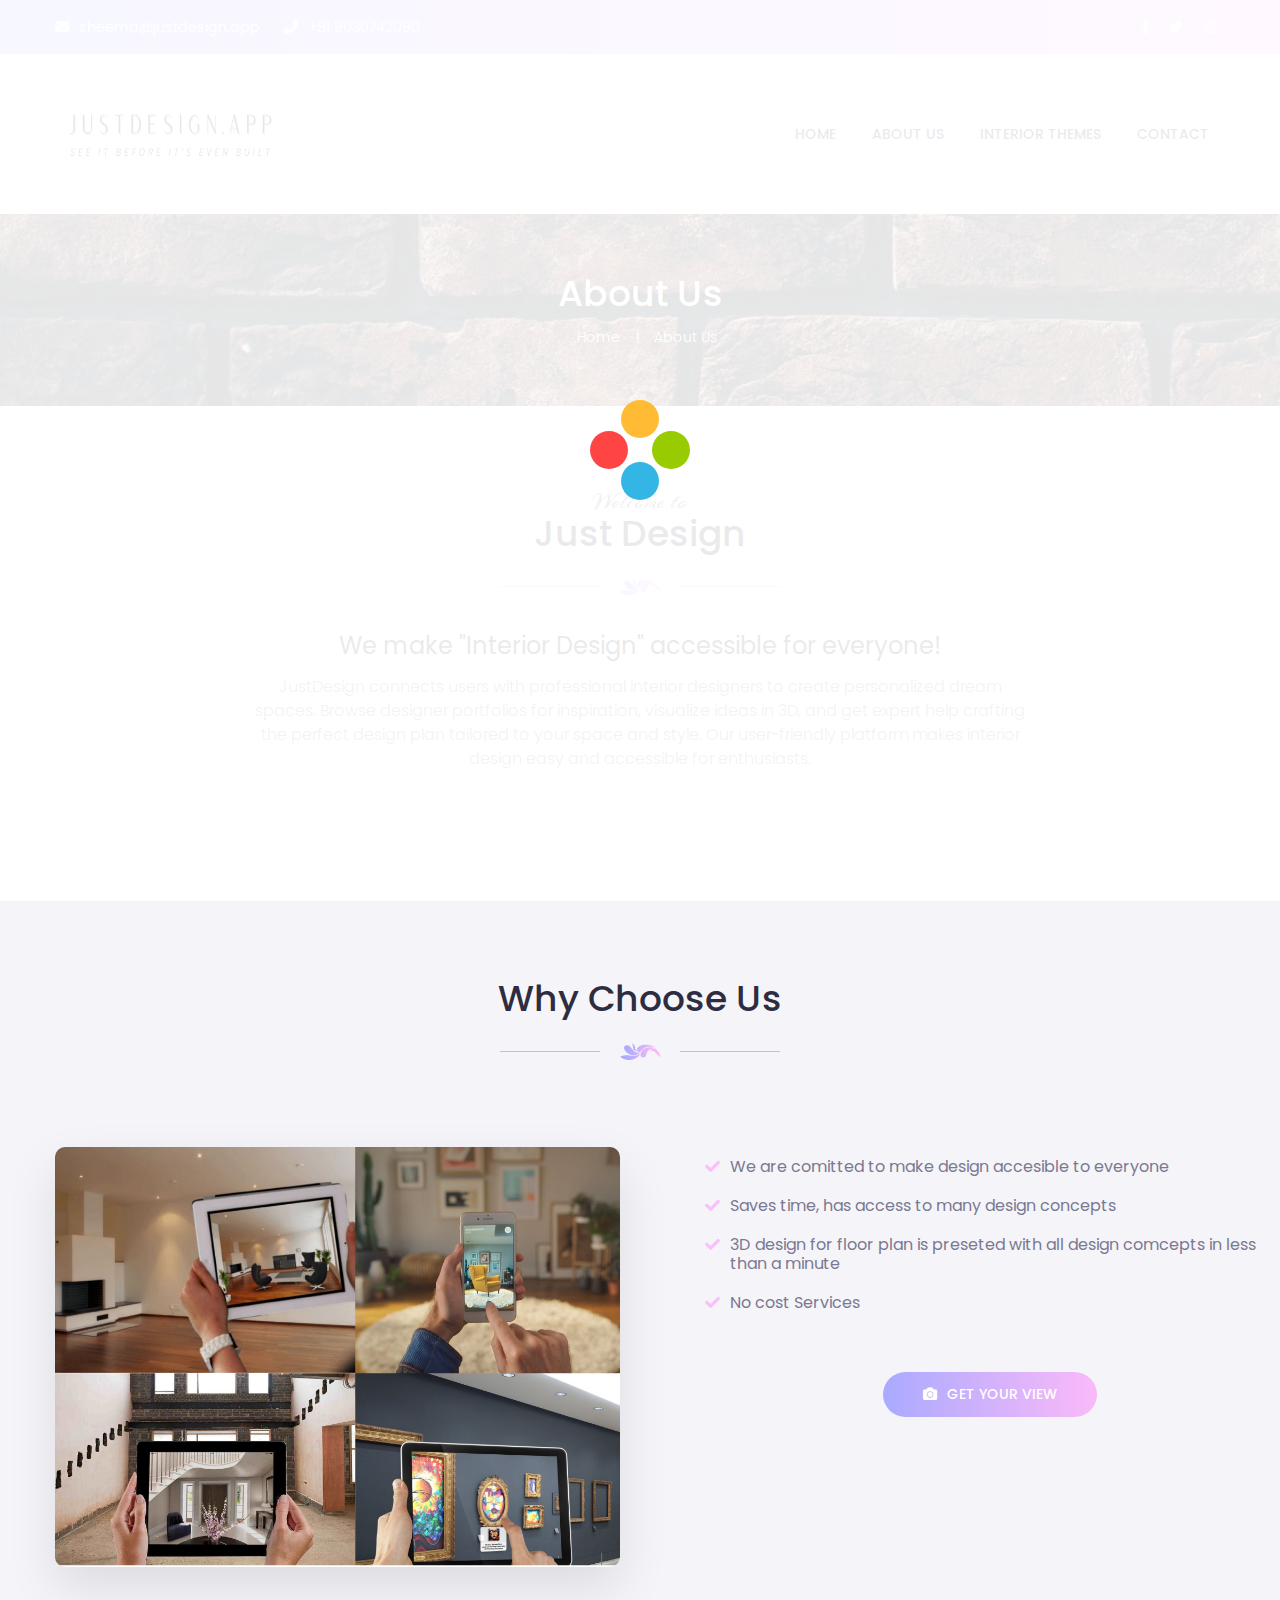
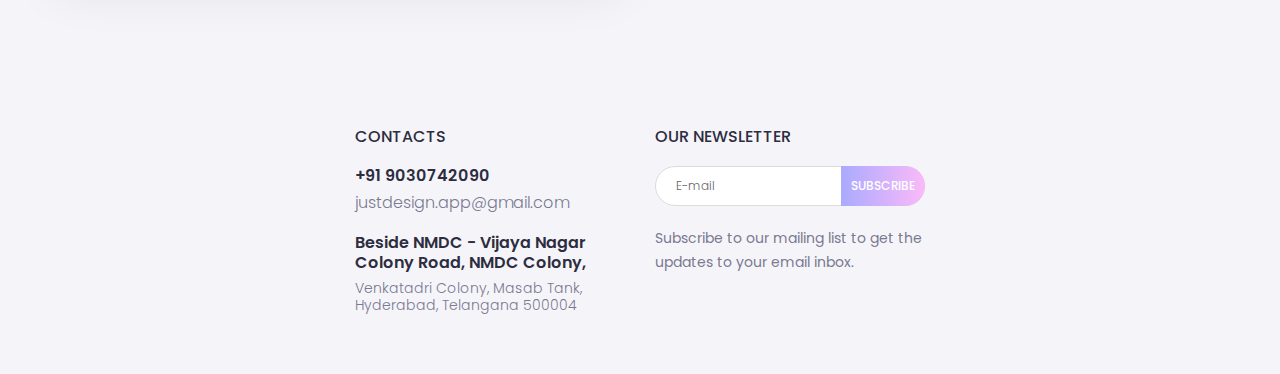
==== commit a972a9b4: "changes 2" ====
--- a/aboutus.html
+++ b/aboutus.html
@@ -26,96 +26,72 @@
 			Wrapper Start
 	*************************************-->
 	<div id="hb-wrapper" class="hb-wrapper hb-haslayout">
-		<!--************************************
+		   <!--************************************
 				Header Start
 		*************************************-->
-		<header id="hb-header" class="hb-header hb-haslayout">
-			<div class="hb-topbar">
-				<div class="container">
-					<div class="row">
-						<div class="col-xs-12 col-sm-12 col-md-12">
-							<div class="hb-info-area">
-								<ul class="list-unstyled hb-info">
-									<li><a href="mailto:info.deercreative@gmail.com"><i class="fa fa-envelope"></i>info.deercreative@gmail.com</a>
-									</li>
-									<li><i class="fa fa-phone"></i>+91 9030742090</li>
-								</ul>
-							</div>
-							<div class="hb-socialicons-area">
-								<!-- <span class="hb-timeandday">Open hours: 8.00-18.00 Mon-Fri</span> -->
-								<ul class="hb-socialicons hb-withoutbackground list-unstyled">
-									<li><a href="javascript:void(0);"><i class="fab fa-facebook-f"></i></a></li>
-									<li><a href="javascript:void(0);"><i class="fab fa-twitter"></i></a></li>
-									<!-- <li><a href="javascript:void(0);"><i class="fab fa-google-plus-g"></i></a></li> -->
-									<li><a href="javascript:void(0);"><i class="fab fa-instagram"></i></a></li>
-								</ul>
-							</div>
-						</div>
-					</div>
-				</div>
-			</div>
-			<div class="hb-navigationarea">
-				<div class="container">
-					<div class="row">
-						<div class="col-xs-12 col-sm-12 col-md-12 col-lg-12">
-							<!-- <strong class="hb-logo"><a href="index.html"><img src="images/logo.png" alt="company logo here"></a></strong> -->
-							<div class="hb-addnav">
-								<!-- <div class="hb-searcharea">
-									<a href="#" class="search-opener"><i class="icon_search"></i></a>
-								</div> -->
-								<!-- <div class="hb-cartarea">
-									<a class="dropdown-toggle" data-toggle="dropdown" href="#" role="button" aria-haspopup="true" aria-expanded="false">
-									<span class="icon_bag_alt"></span>
-									</a>
-									<ul class="list-unstyled dropdown-menu hb-cart right">
-										<li>
-											<figure><img src="images/cart-img01.jpg" alt="image description"></figure>
-											<h3><span>$130.00 x 1</span>OIL MASSAGES</h3>
-											<button><i class="ti-close"></i></button>
-										</li>
-										<li>
-											<figure><img src="images/cart-img02.jpg" alt="image description"></figure>
-											<h3><span>$130.00 x 1</span>OIL MASSAGES</h3>
-											<button><i class="ti-close"></i></button>
-										</li>
-										<li>
-											<span class="hb-total">total:<em>$460.00</em></span>
-										</li>
-										<li>
-											<a href="javascript:void(0);" class="hb-btn hb-btn-lg changehover font-base fw-medium text-center text-uppercase">VIEW CARD</a>
-											<a href="javascript:void(0);" class="hb-btn hb-btn-lg font-base fw-medium text-center text-uppercase">CHECK OUT</a>
-										</li>
-									</ul>
-								</div> -->
-							</div>
-							<nav id="hb-nav" class="hb-nav">
-								<div class="navbar-header">
-									<button type="button" class="navbar-toggle collapsed" data-toggle="collapse" data-target="#hb-navigation" aria-expanded="false">
-										<span class="sr-only">Toggle navigation</span>
-										<span class="icon-bar"></span>
-										<span class="icon-bar"></span>
-										<span class="icon-bar"></span>
-									</button>
-								</div>
-								<div id="hb-navigation" class="collapse navbar-collapse hb-navigation">
-									<ul>                                                                    
-										<li>
-											<a href="index.html">Home</a>
-										</li>
-										<li><a href="aboutus.html">About Us</a></li>
-										<li>
-											<a href="gallery.html">Gallery</a>
-										</li>
-										<li><a href="contactus.html">Contact</a></li>
-									</ul>
-								</div>
-							</nav>
-						</div>
-					</div>
-				</div>
-			</div>
-		</header>
-		<!--************************************
+        <header id="hb-header" class="hb-header hb-haslayout">
+            <div class="hb-topbar">
+                <div class="container">
+                    <div class="row">
+                        <div class="col-xs-12 col-sm-12 col-md-12">
+                            <div class="hb-info-area">
+                                <ul class="list-unstyled hb-info">
+                                    <li><a href="mailto:info.deercreative@gmail.com"><i
+                                                class="fa fa-envelope"></i>sheema@justdesign.app</a>
+                                    </li>
+                                    <li><i class="fa fa-phone"></i>+91 9030742090</li>
+                                </ul>
+                            </div>
+                            <div class="hb-socialicons-area">
+                                <ul class="hb-socialicons hb-withoutbackground list-unstyled">
+                                    <li><a href="javascript:void(0);"><i class="fab fa-facebook-f"></i></a></li>
+                                    <li><a href="javascript:void(0);"><i class="fab fa-twitter"></i></a></li>
+                                    <li><a href="javascript:void(0);"><i class="fab fa-instagram"></i></a></li>
+                                </ul>
+                            </div>
+                        </div>
+                    </div>
+                </div>
+            </div>
+            <div class="hb-navigationarea">
+                <div class="container">
+                    <div class="row">
+                        <div class="col-xs-12 col-sm-12 col-md-12 col-lg-12" style="    display: flex;
+                        justify-content: space-between;
+                        align-items: center;">
+                            <strong class="hb-logo"><a href="index.html"><img src="images/logo.jpeg"
+                                        alt="company logo here"></a></strong>
+                            <div class="hb-addnav">
+                            </div>
+                            <nav id="hb-nav" class="hb-nav">
+                                <div class="navbar-header">
+                                    <button type="button" class="navbar-toggle collapsed" data-toggle="collapse"
+                                        data-target="#hb-navigation" aria-expanded="false">
+                                        <span class="sr-only">Toggle navigation</span>
+                                        <span class="icon-bar"></span>
+                                        <span class="icon-bar"></span>
+                                        <span class="icon-bar"></span>
+                                    </button>
+                                </div>
+                                <div id="hb-navigation" class="collapse navbar-collapse hb-navigation">
+                                    <ul>
+                                        <li class="menu-item-has-children">
+                                            <a href="index.html">Home</a>
+                                        </li>
+                                        <li><a href="aboutus.html">About Us</a></li>
+                                        <li class="menu-item-has-children">
+                                            <a href="gallery.html">Interior Themes</a>
+                                        </li>
+                                        <li><a href="https://form.jotform.com/240373713054450">Contact</a></li>
+                                    </ul>
+                                </div>
+                            </nav>
+                        </div>
+                    </div>
+                </div>
+            </div>
+        </header>
+        <!--************************************
 				Header End
 		*************************************-->
 		<div class="search-popup">
--- a/style.css
+++ b/style.css
@@ -5424,6 +5424,8 @@
 
 .hb-logo a img {
   display: block;
+  height: 100px;
+  width: 230px;
 }
 
 /* =============================================
@@ -5435,6 +5437,9 @@
   font-size: 14px;
   line-height: 18px;
   font-weight: 500;
+  display: flex;
+  justify-content: center;
+  align-items: center;
 }
 
 /* =============================================
@@ -8018,7 +8023,7 @@
 ============================================= */
 .hb-innerbanner {
   background-size: cover;
-  background-image: url("../images/innerbanner-bg.jpg");
+  background-image: url("../images/aboutus.jpg");
   background-repeat: no-repeat;
 }
 
--- a/css/responsive.css
+++ b/css/responsive.css
@@ -3362,7 +3362,8 @@
     text-align: center; }
     .hb-slidercontent h1 {
       font-size: 40px;
-      line-height: 60px; }
+      line-height: 60px;
+    color: white; }
   .hb-slidercontent-area {
     padding: 0; }
   .hb-sectiontitle h2 {
@@ -3806,7 +3807,7 @@
     .hb-socialicons-area .hb-socialicons {
       text-align: center; }
   .hb-slidercontent .hb-description p {
-    color: #000; }
+    color: white; }
   .hb-twoheading {
     font-size: 20px;
     line-height: 23px; }
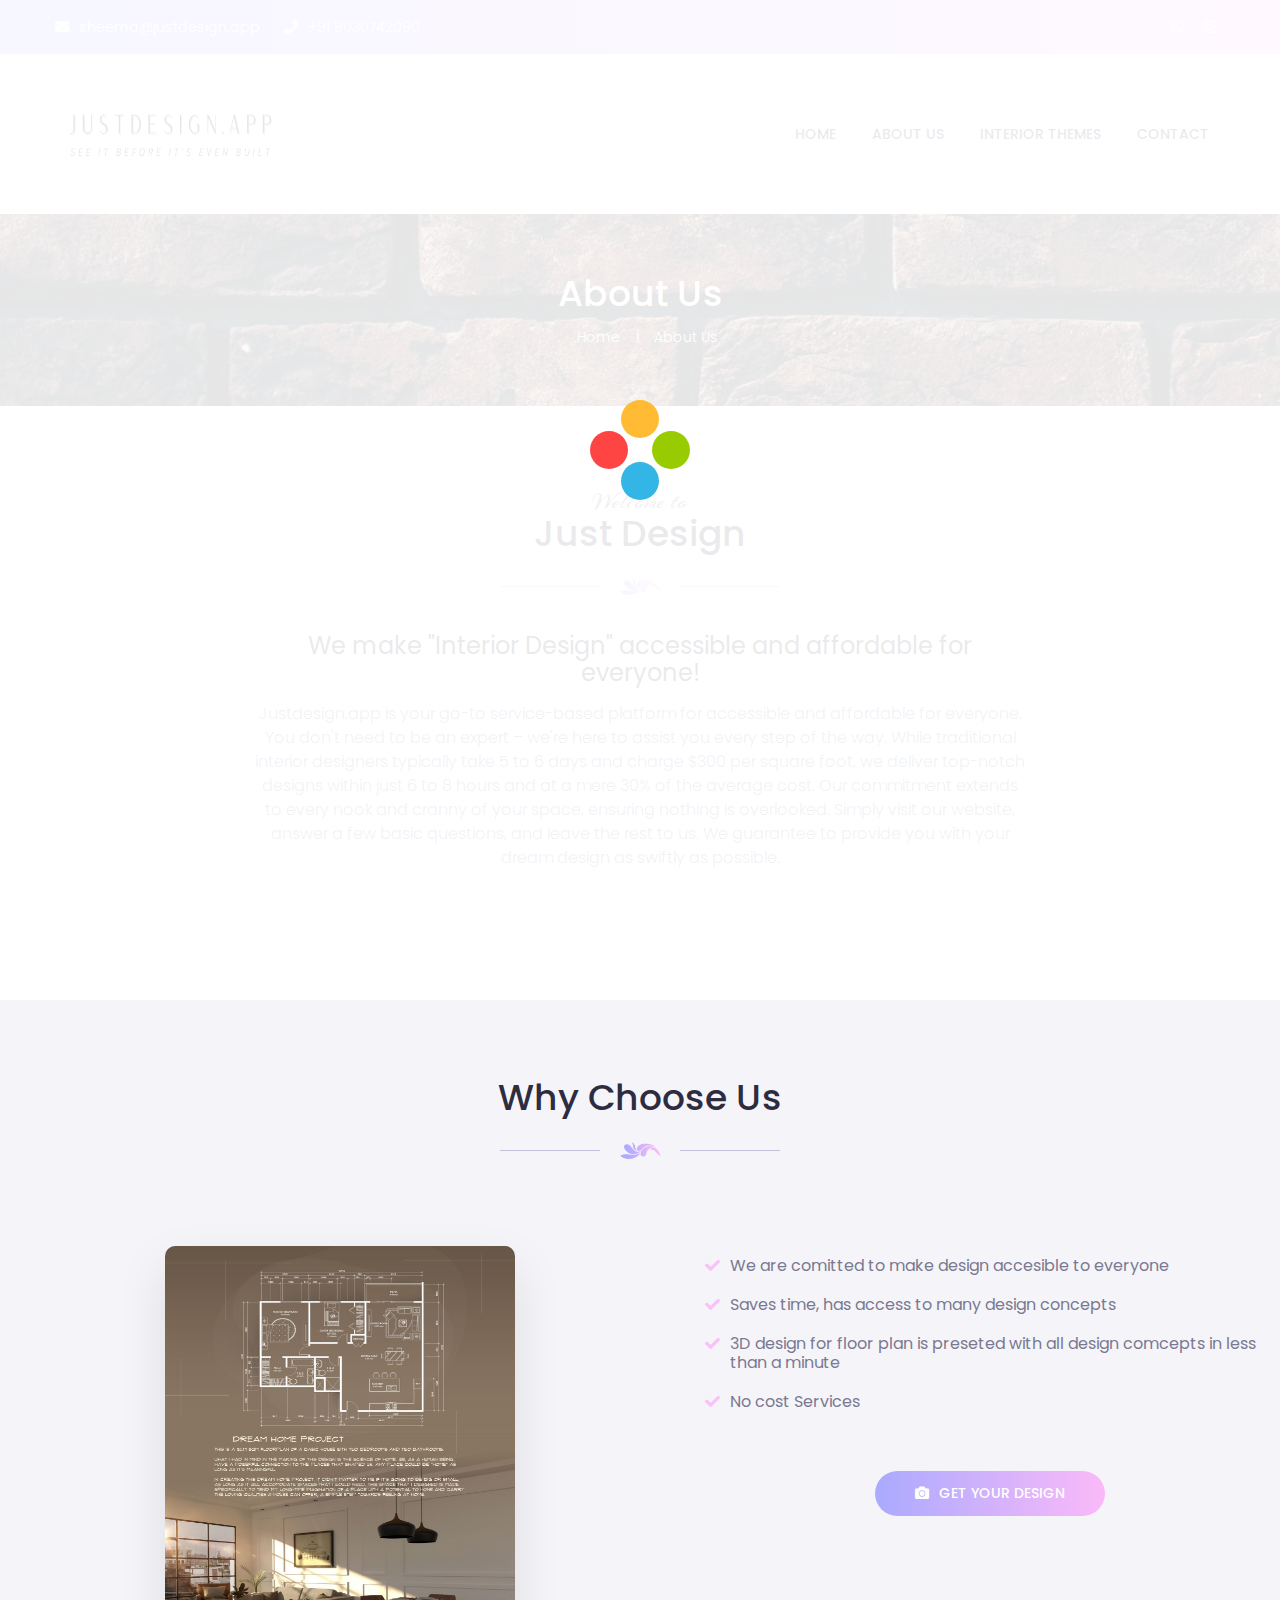
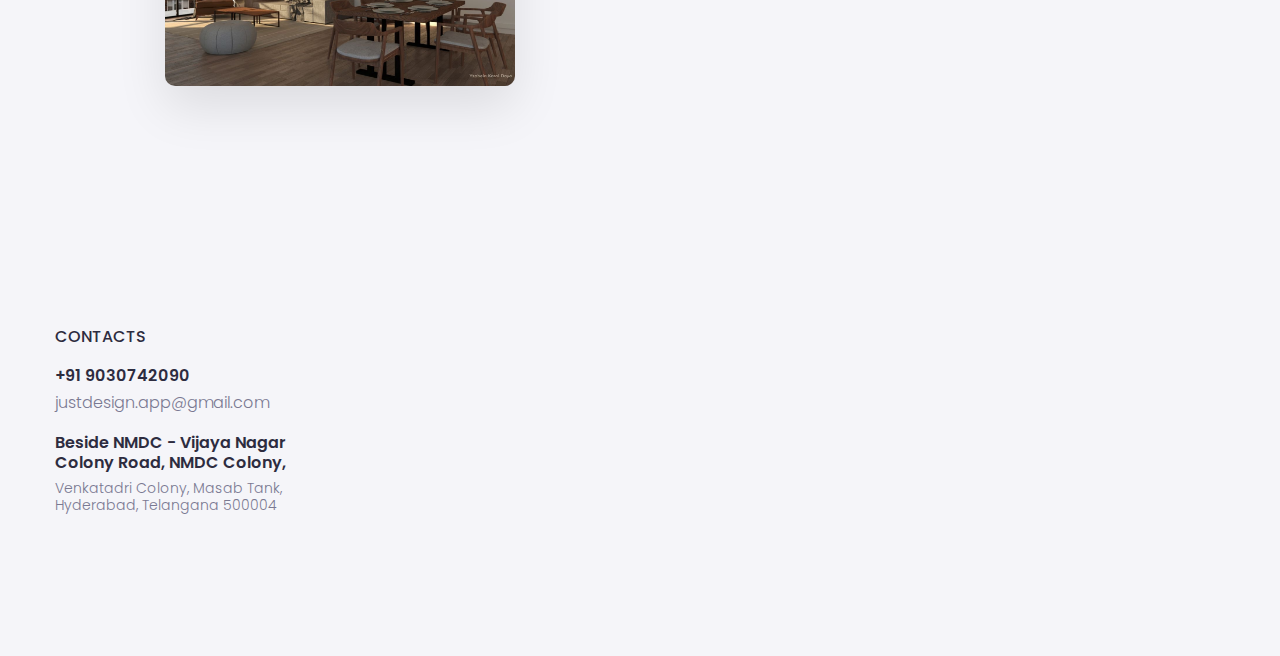
==== commit 6330808f: "changes2" ====
--- a/aboutus.html
+++ b/aboutus.html
@@ -2,7 +2,9 @@
 <!--[if lt IE 7]>		<html class="no-js lt-ie9 lt-ie8 lt-ie7" lang=""> <![endif]-->
 <!--[if IE 7]>			<html class="no-js lt-ie9 lt-ie8" lang=""> <![endif]-->
 <!--[if IE 8]>			<html class="no-js lt-ie9" lang=""> <![endif]-->
-<!--[if gt IE 8]><!-->	<html class="no-js" lang=""> <!--<![endif]-->
+<!--[if gt IE 8]><!-->
+<html class="no-js" lang=""> <!--<![endif]-->
+
 <head>
 	<meta charset="utf-8">
 	<meta http-equiv="X-UA-Compatible" content="IE=edge">
@@ -18,6 +20,7 @@
 	<link rel="stylesheet" href="css/responsive.css">
 	<script src="js/vendor/modernizr-2.8.3-respond-1.4.2.min.js"></script>
 </head>
+
 <body class="hb-home hb-homeone">
 	<!--[if lt IE 8]>
 		<p class="browserupgrade">You are using an <strong>outdated</strong> browser. Please <a href="http://browsehappy.com/">upgrade your browser</a> to improve your experience.</p>
@@ -26,72 +29,73 @@
 			Wrapper Start
 	*************************************-->
 	<div id="hb-wrapper" class="hb-wrapper hb-haslayout">
-		   <!--************************************
+		<!--************************************
 				Header Start
 		*************************************-->
-        <header id="hb-header" class="hb-header hb-haslayout">
-            <div class="hb-topbar">
-                <div class="container">
-                    <div class="row">
-                        <div class="col-xs-12 col-sm-12 col-md-12">
-                            <div class="hb-info-area">
-                                <ul class="list-unstyled hb-info">
-                                    <li><a href="mailto:info.deercreative@gmail.com"><i
-                                                class="fa fa-envelope"></i>sheema@justdesign.app</a>
-                                    </li>
-                                    <li><i class="fa fa-phone"></i>+91 9030742090</li>
-                                </ul>
-                            </div>
-                            <div class="hb-socialicons-area">
-                                <ul class="hb-socialicons hb-withoutbackground list-unstyled">
-                                    <li><a href="javascript:void(0);"><i class="fab fa-facebook-f"></i></a></li>
-                                    <li><a href="javascript:void(0);"><i class="fab fa-twitter"></i></a></li>
-                                    <li><a href="javascript:void(0);"><i class="fab fa-instagram"></i></a></li>
-                                </ul>
-                            </div>
-                        </div>
-                    </div>
-                </div>
-            </div>
-            <div class="hb-navigationarea">
-                <div class="container">
-                    <div class="row">
-                        <div class="col-xs-12 col-sm-12 col-md-12 col-lg-12" style="    display: flex;
+		<header id="hb-header" class="hb-header hb-haslayout">
+			<div id="hb-topbar" class="hb-topbar">
+				<div class="container">
+					<div class="row">
+						<div class="col-xs-12 col-sm-12 col-md-12">
+							<div class="hb-info-area">
+								<ul class="list-unstyled hb-info">
+									<li><a href="mailto:info.deercreative@gmail.com"><i
+												class="fa fa-envelope"></i>sheema@justdesign.app</a>
+									</li>
+									<li><i class="fa fa-phone"></i>+91 9030742090</li>
+								</ul>
+							</div>
+							<div class="hb-socialicons-area">
+								<ul class="hb-socialicons hb-withoutbackground list-unstyled">
+									<li><a href="https://wa.me/+919030742090"><i class="fab fa-whatsapp"></i></a></li>
+									<li><a
+											href="https://www.instagram.com/justdesign.app?igsh=MWFzcHBxNmJ0dnIwag%3D%3D&utm_source=qr"><i
+												class="fab fa-instagram"></i></a></li>
+								</ul>
+							</div>
+						</div>
+					</div>
+				</div>
+			</div>
+			<div class="hb-navigationarea">
+				<div class="container">
+					<div class="row">
+						<div class="col-xs-12 col-sm-12 col-md-12 col-lg-12" style="    display: flex;
                         justify-content: space-between;
                         align-items: center;">
-                            <strong class="hb-logo"><a href="index.html"><img src="images/logo.jpeg"
-                                        alt="company logo here"></a></strong>
-                            <div class="hb-addnav">
-                            </div>
-                            <nav id="hb-nav" class="hb-nav">
-                                <div class="navbar-header">
-                                    <button type="button" class="navbar-toggle collapsed" data-toggle="collapse"
-                                        data-target="#hb-navigation" aria-expanded="false">
-                                        <span class="sr-only">Toggle navigation</span>
-                                        <span class="icon-bar"></span>
-                                        <span class="icon-bar"></span>
-                                        <span class="icon-bar"></span>
-                                    </button>
-                                </div>
-                                <div id="hb-navigation" class="collapse navbar-collapse hb-navigation">
-                                    <ul>
-                                        <li class="menu-item-has-children">
-                                            <a href="index.html">Home</a>
-                                        </li>
-                                        <li><a href="aboutus.html">About Us</a></li>
-                                        <li class="menu-item-has-children">
-                                            <a href="gallery.html">Interior Themes</a>
-                                        </li>
-                                        <li><a href="https://form.jotform.com/240373713054450">Contact</a></li>
-                                    </ul>
-                                </div>
-                            </nav>
-                        </div>
-                    </div>
-                </div>
-            </div>
-        </header>
-        <!--************************************
+							<strong class="hb-logo"><a href="index.html"><img src="images/logo.jpeg"
+										alt="company logo here"></a></strong>
+							<div class="hb-addnav">
+							</div>
+							<nav id="hb-nav" class="hb-nav">
+								<div class="navbar-header">
+									<button type="button" class="navbar-toggle collapsed" data-toggle="collapse"
+										data-target="#hb-navigation" aria-expanded="false">
+										<span class="sr-only">Toggle navigation</span>
+										<span class="icon-bar"></span>
+										<span class="icon-bar"></span>
+										<span class="icon-bar"></span>
+									</button>
+								</div>
+								<div id="hb-navigation" class="collapse navbar-collapse hb-navigation">
+									<ul>
+										<li class="menu-item-has-children">
+											<a href="index.html">Home</a>
+										</li>
+										<li><a href="aboutus.html">About Us</a></li>
+										<li class="menu-item-has-children">
+											<a href="gallery.html">Interior Themes</a>
+										</li>
+										<li><a href="#hb-footer">Contact</a></li>
+									</ul>
+								</div>
+							</nav>
+						</div>
+					</div>
+				</div>
+			</div>
+		</header>
+		<!--************************************
 				Header End
 		*************************************-->
 		<div class="search-popup">
@@ -115,7 +119,7 @@
 				<div class="row">
 					<div class="col-xs-12">
 						<div class="hb-innerbanner-area">
-							<div  class="hb-bannarheading">
+							<div class="hb-bannarheading">
 								<h1>About Us</h1>
 							</div>
 							<ul class="list-unstyled hb-breadcrumb">
@@ -148,9 +152,19 @@
 									</h2>
 								</div>
 								<div class="hb-headcontent">
-									<h2>We make "Interior Design" accessible for everyone!</h2>
+									<h2>We make "Interior Design" accessible and affordable for everyone!</h2>
 									<div class="hb-description">
-										<p>JustDesign connects users with professional interior designers to create personalized dream spaces. Browse designer portfolios for inspiration, visualize ideas in 3D, and get expert help crafting the perfect design plan tailored to your space and style. Our user-friendly platform makes interior design easy and accessible for enthusiasts.</p>
+										<p>Justdesign.app is your go-to service-based platform for accessible and
+											affordable for everyone. You don't need to be an expert – we're here to
+											assist
+											you every step of the way. While traditional interior designers typically
+											take 5 to 6 days and charge $300 per square foot, we deliver top-notch
+											designs within just 6 to 8 hours and at a mere
+											30% of the average cost. Our commitment extends to every nook and cranny of
+											your space, ensuring nothing is overlooked. Simply visit our website, answer
+											a few basic questions, and leave the rest to us.
+											We guarantee to provide you with your dream design as swiftly as possible.
+										</p>
 									</div>
 								</div>
 							</div>
@@ -298,7 +312,8 @@
 								<ul class="list-unstyled hb-whychooseus-list">
 									<li>We are comitted to make design accesible to everyone</li>
 									<li>Saves time, has access to many design concepts</li>
-									<li>3D design for floor plan is preseted with all design comcepts in less than a minute</li>
+									<li>3D design for floor plan is preseted with all design comcepts in less than a
+										minute</li>
 									<li>No cost Services</li>
 									<!-- <li>Special gifts & offers for you</li>
 									<li>Created by Medical Professionals of Spa Lab</li> -->
@@ -322,7 +337,8 @@
 									</div>
 								</div> -->
 								<div class="hb-btnarea">
-									<a href="giftcertificates.html" class="hb-btn"><i class="fa fa-camera"></i>Get your view</a>
+									<a href="giftcertificates.html" class="hb-btn"><i class="fa fa-camera"></i>Get your
+										design</a>
 								</div>
 							</div>
 						</div>
@@ -503,93 +519,47 @@
 		<footer id="hb-footer" class="hb-footer hb-haslayout">
 			<div class="hb-footer-area">
 				<div class="container">
-					<div class="row">
-						<div class="col-xs-12 col-sm-6 col-md-3">
-							<div class="hb-col">
-								<strong class="hb-logo">
-									<!-- <a href="javascript:void"><img src="images/logo.png" alt=""></a> -->
-								</strong>
-								<!-- <span class="hb-timeandday">Open hours: 8.00-18.00 Mon-Fri</span> -->
-								<ul class="list-unstyled hb-socialicons">
-									<!-- <li><a href="javascript:void(0);"><i class="fab fa-facebook-f"></i></a></li>
-									<li><a href="javascript:void(0);"><i class="fab fa-twitter"></i></a></li>
-									<li class="hb-googleplus"><a href="javascript:void(0);"><i class="fab fa-google-plus-g"></i></a></li> -->
-									<li><a href="https://www.instagram.com/justdesign.app?igsh=MWFzcHBxNmJ0dnIwag%3D%3D&utm_source=qr"><i class="fab fa-instagram"></i></a></li>
-								</ul>
-							</div>
-						</div>
+					<div class="row" style="display: flex;
+					align-items: center;">
 						<div class="col-xs-12 col-sm-6 col-md-3">
 							<div class="hb-col">
 								<h3>Contacts</h3>
 								<ul class="list-unstyled hb-info">
 									<li><span>+91 9030742090<a href="#">justdesign.app@gmail.com</a></span>
 									</li>
-									<li><span>Beside NMDC - Vijaya Nagar Colony Road, NMDC Colony,<em>Venkatadri Colony, Masab Tank, Hyderabad, Telangana 500004</em></span></li>
+									<li><span>Beside NMDC - Vijaya Nagar Colony Road, NMDC Colony,<em>Venkatadri Colony,
+												Masab Tank, Hyderabad, Telangana 500004</em></span></li>
 								</ul>
 							</div>
 						</div>
+
 						<div class="col-xs-12 col-sm-6 col-md-3">
 							<div class="hb-col">
-								<h3>Our Newsletter</h3>
-								<div class="hb-emailarea">
-									<form class="hb-formtheme">
-										<fieldset>
-											<div class="form-group">
-												<input type="text" class="form-control" placeholder="E-mail">
-												<button type="submit" class="hb-btn">SUBSCRIBE</button>
-											</div>
-										</fieldset>
-									</form>
-								</div>
-								<div class="hb-description">
-									<p>Subscribe to our mailing list to get the updates to your email inbox.</p>
-								</div>
-							</div>
-						</div>
-						<div class="col-xs-12 col-sm-6 col-md-3">
-							<div class="hb-col hb-widget">
-								<ul>
-									<!-- <li><a href="javascript:void(0);"><img src="https://via.placeholder.com/80x80" alt="image description"></a></li>
-									<li><a href="javascript:void(0);"><img src="https://via.placeholder.com/80x80" alt="image description"></a></li>
-									<li><a href="javascript:void(0);"><img src="https://via.placeholder.com/80x80" alt="image description"></a></li>
-									<li><a href="javascript:void(0);"><img src="https://via.placeholder.com/80x80" alt="image description"></a></li>
-									<li><a href="javascript:void(0);"><img src="https://via.placeholder.com/80x80" alt="image description"></a></li>
-									<li><a href="javascript:void(0);"><img src="https://via.placeholder.com/80x80" alt="image description"></a></li> -->
-								</ul>
-							</div>
-						</div>
+								<iframe
+									src="https://www.google.com/maps/embed?pb=!1m18!1m12!1m3!1d3807.273058602285!2d78.44687837593371!3d17.398678683490516!2m3!1f0!2f0!3f0!3m2!1i1024!2i768!4f13.1!3m3!1m2!1s0x3bcb979c46fb2f09%3A0x5f03837e29755b4b!2sEdVenture%20Park!5e0!3m2!1sen!2sin!4v1707547689970!5m2!1sen!2sin"
+									height="350" style="width: 800px; border:0;" allowfullscreen="" loading="lazy"
+									referrerpolicy="no-referrer-when-downgrade"></iframe>
+							</div>
+						</div>
+
 					</div>
 				</div>
 			</div>
-			<!-- <div class="hb-footerbar">
-				<div class="container">
-					<div class="row">
-						<div class="col-xs-12 col-sm-12 col-md-12">
-							<span class="hb-copyright">Copyright ©2018 DeerCreative.</span>
-							<ul class="list-unstyled hb-footernav">
-								<li><a href="javascript:void(0);">About </a></li>
-								<li><a href="javascript:void(0);">Terms & Conditions</a></li>
-								<li><a href="javascript:void(0);">Privacy Policy</a></li>
-								<li><a href="javascript:void(0);">Contact</a></li>
-							</ul>
-						</div>
-					</div>
-				</div>
-			</div> -->
-		</footer>
-		<!--************************************
+	</div>
+	</footer>
+	<!--************************************
 				Footer End
 		*************************************-->
-		<span id="back-top" class="text-center rounded-circle fa fa-angle-up"></span>
-		<div id="loader" class="loader-holder">
-			<div class="block">
-			    <div class="dot white"></div>
-			    <div class="dot"></div>
-			    <div class="dot"></div>
-			    <div class="dot"></div>
-			    <div class="dot"></div>
-			</div>
+	<span id="back-top" class="text-center rounded-circle fa fa-angle-up"></span>
+	<div id="loader" class="loader-holder">
+		<div class="block">
+			<div class="dot white"></div>
+			<div class="dot"></div>
+			<div class="dot"></div>
+			<div class="dot"></div>
+			<div class="dot"></div>
 		</div>
+	</div>
 	</div>
 	<!--************************************
 			Wrapper End
@@ -604,4 +574,5 @@
 	<script src="js/appear.js"></script>
 	<script src="js/main.js"></script>
 </body>
+
 </html>--- a/style.css
+++ b/style.css
@@ -909,6 +909,52 @@
   display: none;
 }
 
+
+
+.image-choices {
+  display: grid;
+  grid-template-columns: repeat(3, 1fr);
+  gap: 10px; /* Adjust spacing as needed */
+  justify-content: center;
+  align-items: center;
+}
+
+
+[type="radio"] {
+  display: none; /* Hide radio buttons for cleaner visuals */
+}
+
+.image-choices label {
+  margin-bottom: 10px;
+  width: 377px;
+  margin: 10px;
+  position: relative; /* Needed for hover effect */
+}
+
+.image-choices input {
+  margin-right: 10px;
+}
+
+.image-choices img {
+  display: inline-block;
+  border: 4px solid #aaaaff;
+  height: 200px;
+  width: 350px;
+  cursor: pointer; /* Indicate clickable area */
+}
+
+.image-choices label:hover img {
+  border-color: #008CBA; /* Change border color to blue on hover */
+}
+
+.image-choices input:checked + img {
+  border-color: #008CBA; /* Change border color to blue for selected option */
+}
+
+
+
+
+
 .hb-radio input[type=radio] + label:before {
   top: 4px;
   left: 0;
@@ -6135,21 +6181,28 @@
 }
 
 .hb-widget ul {
-  float: left;
-  width: 100%;
-  margin: -5px;
+  display: grid;
+  align-items: center;
+  float: left;
+  width: 100%;
+  margin: 0px;
   list-style: none;
 }
 
 .hb-widget ul li {
   padding: 5px;
   width: 32.27%;
+  height: 30px;
   display: inline-block;
   list-style-type: none;
   vertical-align: middle;
 }
 
 .hb-widget ul li a {
+  display: block;
+}
+.hb-widget ul li a i {
+  height: 30px;
   display: block;
 }
 
@@ -6536,7 +6589,7 @@
   z-index: 1;
   width: 100%;
   float: right;
-  padding: 55px 0 0;
+  
 }
 
 /* =============================================
@@ -6893,11 +6946,16 @@
   margin: 0;
   float: left;
   width: 100%;
+  display: flex;
+  justify-content: center;
+  align-items: center;
 }
 
 .hb-whychooseus-img img {
   display: block;
   border-radius: 10px;
+  height: 440px;
+  width: 350px;
   -webkit-box-shadow: 0px 21px 50px rgba(0, 0, 0, 0.1);
   box-shadow: 0px 21px 50px rgba(0, 0, 0, 0.1);
 }
--- a/css/responsive.css
+++ b/css/responsive.css
@@ -3365,7 +3365,10 @@
       line-height: 60px;
     color: white; }
   .hb-slidercontent-area {
-    padding: 0; }
+    padding: 0; 
+  display: grid;
+justify-content: center;
+align-items: center;}
   .hb-sectiontitle h2 {
     font-size: 25px;
     line-height: 35px; }
@@ -3912,3 +3915,11 @@
   .v4 .hb-whychooseus-img::after {
     width: 290px;
     height: 290px; } }
+
+
+
+@media only screen and (max-width: 767px) {
+	#hb-topbar {
+	  display: none;
+	}
+  }